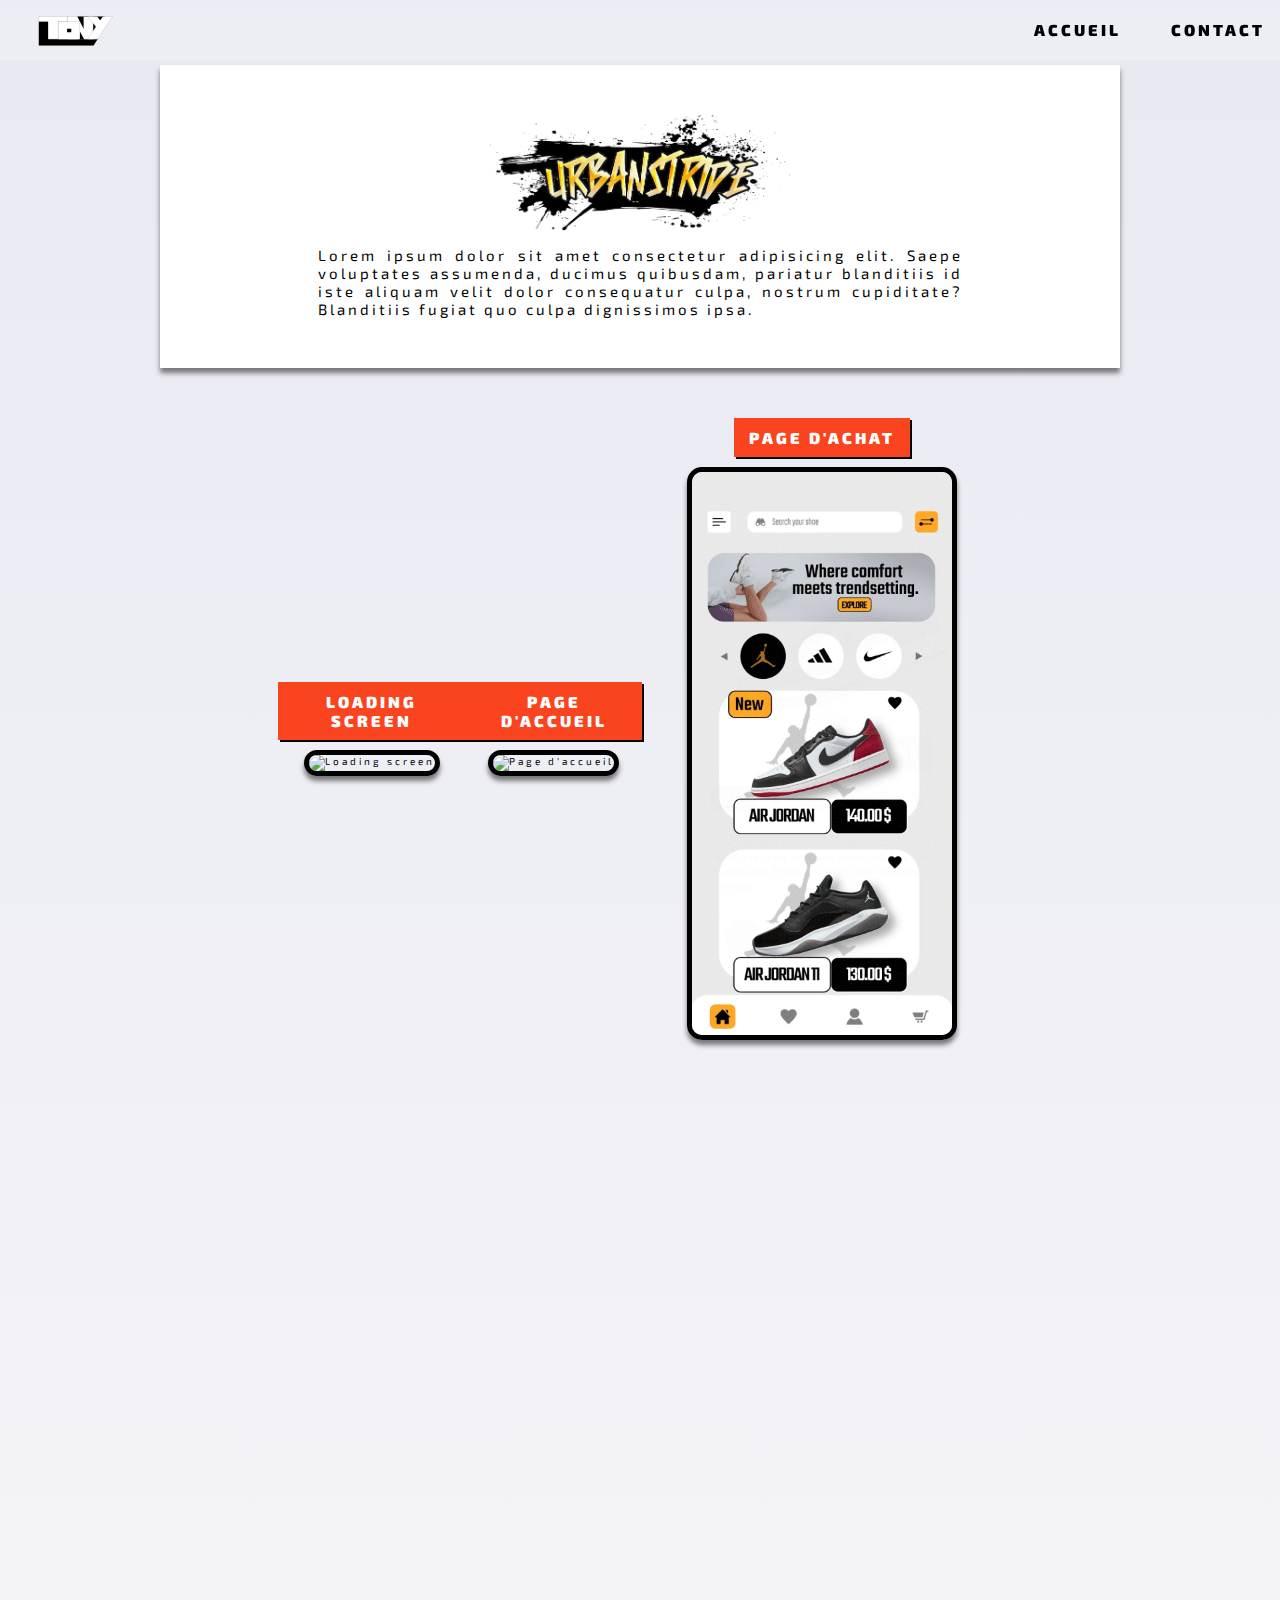
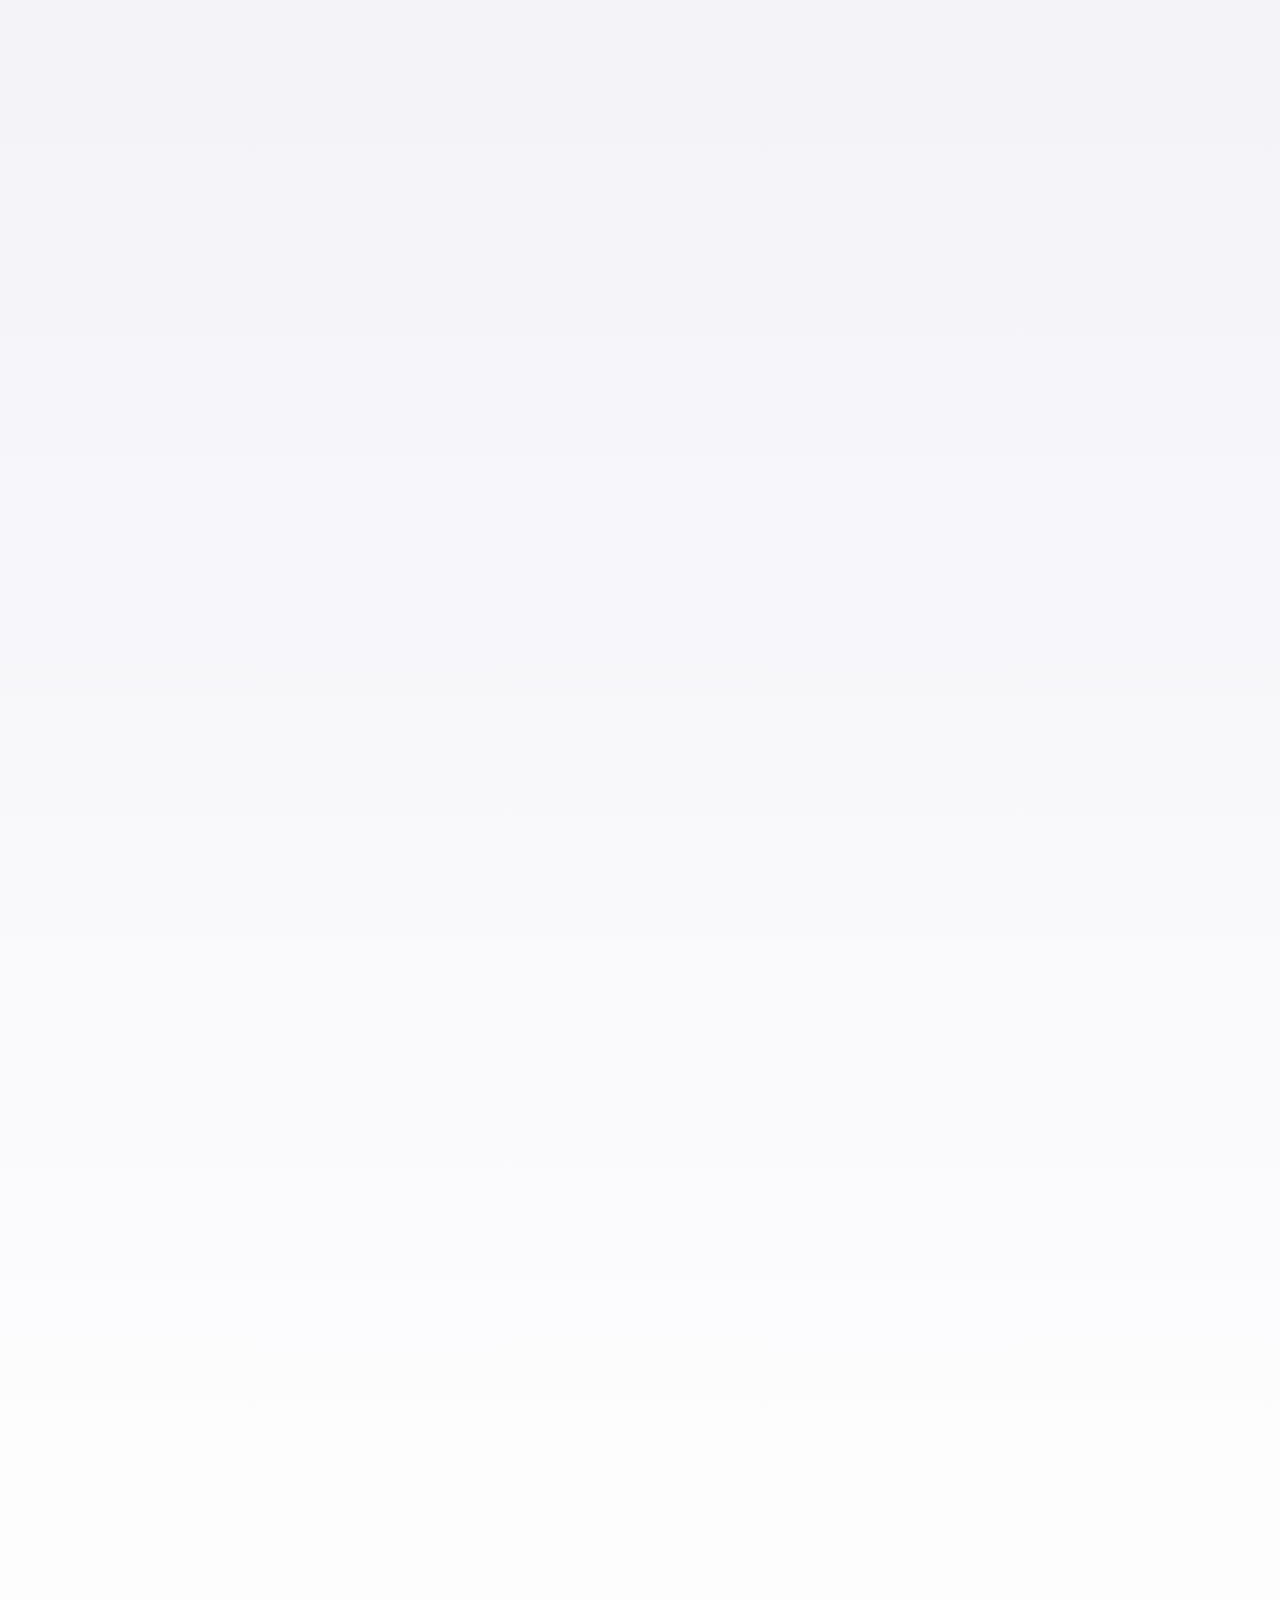
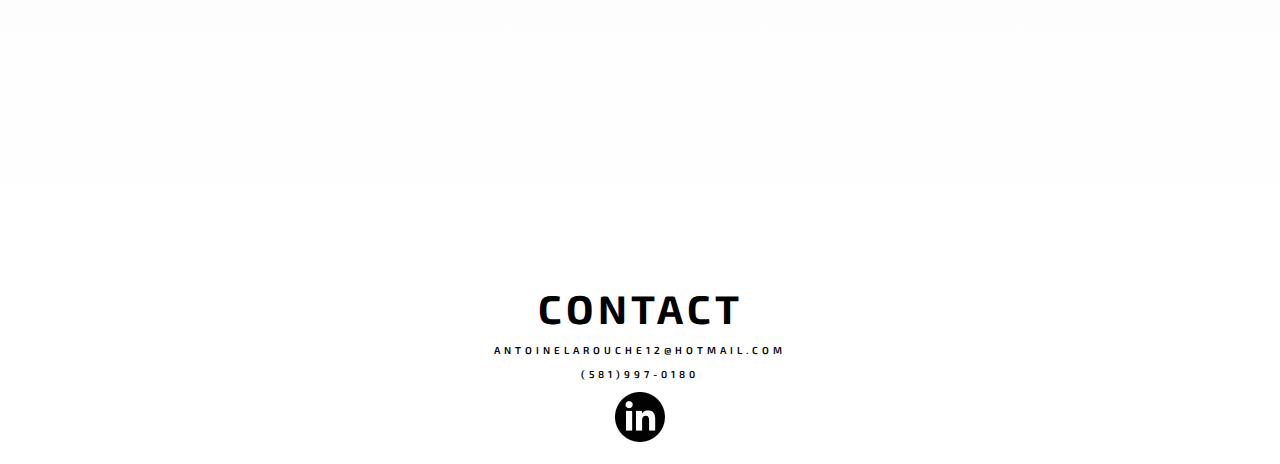
==== 01.html @ 1f48ebbe "Add files via upload" ====
<!DOCTYPE html>
<html lang="en">
<head>
    <meta charset="UTF-8">
    <meta http-equiv="X-UA-Compatible" content="IE=edge">
    <meta name="viewport" content="width=device-width, initial-scale=1.0">
    <title>Antoine Larouche - Portfolio</title>
    <link rel="stylesheet" href="styles.css">
    <link rel="icon" type="image/x-icon" href="ELEMENTS\Logo_site.png">
<link rel="preconnect" href="https://fonts.googleapis.com">
<link rel="preconnect" href="https://fonts.gstatic.com" crossorigin>
<link href="https://fonts.googleapis.com/css2?family=Exo+2:ital,wght@0,100;0,200;0,300;0,400;0,500;0,600;0,700;0,800;0,900;1,
100;1,200;1,300;1,400;1,500;1,600;1,700;1,800;1,900&display=swap" rel="stylesheet">
<link href="https://fonts.cdnfonts.com/css/made-soulmaze" rel="stylesheet">

<script src="script.js" defer></script>

</head>

<body>
  <header class="header">
    <nav class="navbar">
        <img src="elements\utilities\Tony_Logo-03.svg" alt="Tony">
        <ul class="nav-menu">
            <li class="nav-item">
                <a href="./index.html" class="nav-link">Accueil</a>
            </li>
            <li class="nav-item">
                <a href="#footer" class="nav-link">Contact</a>
            </li>
        </ul>
        
        <div class="hamburger">
            <span class="bar"></span>
            <span class="bar"></span>
            <span class="bar"></span>
        </div>
    </nav>

</header>
    <div class="main-US">
        <div class="Page-title">
        <img src="elements\img\US\UrbanStride-Logo_00000.png" class="responsive-logo">
    <p>Lorem ipsum dolor sit amet consectetur adipisicing elit. 
        Saepe voluptates assumenda, ducimus quibusdam, pariatur blanditiis id iste aliquam velit dolor consequatur culpa, nostrum cupiditate?
         Blanditiis fugiat quo culpa dignissimos ipsa.</p>
        </div>
        
<div class="US-Body">

         <div class="hidden">
          <div class="mobile-section">
          <div class="mobile-container-down">
            <h5>Loading screen</h5>
            <img src="elements\img\US\US - Loading.gif" class="responsive-mobile" alt="Loading screen">
        
          </div>
 
          <div class="mobile-container">
             <h5>Page d'accueil</h5>
             <img src="elements\img\US\US -  Caroussels GIF.gif" class="responsive-mobile" alt="Page d'accueil">
          </div>
 
          <div class="mobile-container-down">
            <h5>Page d'achat</h5>
             <img src="elements\img\US\US -  Shoe Page GIF.gif" class="responsive-mobile" alt="Page d'achat">
          </div>
            </div>
          </div>
          
          <div class="hidden">
            <div class="Page-title-Section">
                <p>Lorem ipsum dolor sit, amet consectetur adipisicing elit. Doloremque est et ea debitis porro sapiente accusamus. Impedit dolore recusandae maxime, corporis praesentium tempore vel vero voluptate nam odio, repellat perferendis!</p>
              </div>
            <img src="elements\img\US\Shoe-Top.png" class="responsive-shoe" alt="shoe">
        </div>

        <div class="hidden">
        <div class="mobile-section-middle">
        <div class="mobile-container">
        <h5>Menus</h5>
        <img src="elements\img\US\US -  Menus GIF.gif" class="responsive-mobile" alt="Menus">
         </div>

         <div class="mobile-container-down">
            <h5>Favoris</h5>
            <img src="elements\img\US\US -  Favorite.png" class="responsive-mobile" alt="Favoris">
         </div>

        <div class="mobile-container">
        <h5>Panier</h5>
        <img src="elements\img\US\US - Cart.png" class="responsive-mobile" alt="Panier">
         </div>
    </div>
</div>


<div class="hidden">
    <div class="Page-title-Section">
        <p>Lorem ipsum dolor sit, amet consectetur adipisicing elit. Doloremque est et ea debitis porro sapiente accusamus. Impedit dolore recusandae maxime, corporis praesentium tempore vel vero voluptate nam odio, repellat perferendis!</p>
      </div>
</div>

    <div class="hidden">
    <div class="mobile-section-last">
        <div class="mobile-container">
            <h5>Compte</h5>
            <img src="elements\img\US\US - Account.png" class="responsive-mobile" alt="Compte">
    
        </div>

        <div class="mobile-container">
            <h5>Commandes</h5>
            <img src="elements\img\US\US - Order.png" class="responsive-mobile" alt="Commandes">
        </div>
    </div>
        </div>
         </div>
    

    <div class="hidden">
        <div class="Page-title-Section">
            <p>Lorem ipsum dolor sit, amet consectetur adipisicing elit. Doloremque est et ea debitis porro sapiente accusamus. Impedit dolore recusandae maxime, corporis praesentium tempore vel vero voluptate nam odio, repellat perferendis!</p>
          </div>
    </div>
</div>

<footer id="footer">
       <h2>Contact</h2> 
       <p>antoinelarouche12@hotmail.com</p>
       <p>(581)997-0180</p>
       <a href="https://www.linkedin.com/in/antoine-larouche-bb5819192/">
       <img src="elements\utilities\Linkedin.png" alt="Linkedin">
       </a>
</footer>



</body>




</html>
---- styles.css ----
* {
    margin: 0;
    padding: 0;
    box-sizing: border-box;
    font-family: 'Exo 2', sans-serif;
    letter-spacing: 3px;
    line-height: normal;
    scroll-behavior: smooth;
}

html {
    font-size: 62.5%;
    font-family: 'Roboto', sans-serif;
    overflow-x: hidden;
}

html,body {
    width: 100%;
    height: 100%;
    min-height: 100vh;
    margin: 0px;
    padding: 0px;
}

.loader {
    position: fixed;
    top: 0;
    left: 0;
    width: 100vw;
    height: 100vh;
    display: flex;
    align-items: center;
    justify-content: center;
    background: #ffffff;
    transition: opacity 0.75s, visibility 0.75s;
  }
  
  .loader--hidden {
    opacity: 0;
    visibility: hidden;
  }
  
  .loader::after {
    content: "";
    width: 50px;
    height: 50px;
    border: 15px solid #dddddd;
    border-top-color: #DC5F00;
    border-radius: 50%;
    animation: loading 0.75s ease infinite;
  }
  
  @keyframes loading {
    from {
      transform: rotate(0turn);
    }
    to {
      transform: rotate(1turn);
    }
  }


li {
    list-style: none;
}

a {
    text-decoration: none;
}

.header{
    border-bottom: 1px solid #E2E8F0;
    font-weight: 900;
    background: var(--coverpage, linear-gradient(132deg, #CF0A0A 0%, #DC5F00 100%));
}

.navbar {
    display: flex;
    justify-content: space-between;
    align-items: center;
    padding: 1rem 1.5rem;
    position: fixed;
    width: 100%;
    top: 0;
    background-color: rgb(255, 255, 255,0.2);
    backdrop-filter: blur(7px);
    z-index: 999;
    text-transform: uppercase;
}

.navbar > img {
    max-height: 4em;
    margin-left: 2em;
}

.hamburger {
    display: none;
}

.bar {
    display: block;
    width: 25px;
    height: 3px;
    margin: 5px auto;
    -webkit-transition: all 0.3s ease-in-out;
    transition: all 0.3s ease-in-out;
    background-color: #101010;
}

.nav-menu {
    display: flex;
    justify-content: space-between;
    align-items: center;
}

.nav-item {
    margin-left: 5rem;
}


.nav-link{
    font-size: 1.6rem;
    color: #000000;
    transition: 0.3s ease;
}

.nav-link:hover {
    color: #ffffff;
    text-shadow: 2px 2px #000000;
}

.nav-logo {
 
    font-size: 2.1rem;
    font-weight: 900;
    color: #000000;
}

.button {
    background-color: rgb(250, 68, 32);
    font-weight: 900;
    font-size: 1.3rem;
    max-width: 12em;
    text-align: center;
    padding: 10px;
    opacity: 1;
    transition: all 0.3s ease;
    color: #000000;
    text-transform: uppercase;
}

.button:hover{
    opacity: 0.8;
    box-shadow: 3px 3px #000000;
}

.hero-section {
    display: flex;
    align-items: center;
    justify-content: space-between;
    max-width: 100%;
    max-height: 100vh;
    flex-shrink: 0;
    padding: 1rem;
    text-transform: uppercase;
}

.hero-section-text {
    display: flex;
    flex-direction: column;
    text-align: center;
    color: white;
    padding-left: min(10rem);
    width: 50%;
}

.hero-section-text > h1 {
    font-size: 58px;
    font-style: normal;
    font-weight: 700;
    line-height: normal;
    letter-spacing: 8px;   
}

.hero-section-text > p {
    font-weight: 300;
    line-height: normal;
    letter-spacing: 4px;
}

.hero-section > img {
    max-height: inherit;
    flex-shrink: 0; 
    padding-right: 5%;
    margin-top: 100px;
}


main {
    position: relative;
    display: flex;
    flex-direction: column;
    align-items: center;
    justify-content: center;
    width: 100%;
    background: var(--whityblue, #E9E9F2);
}

.hidden {
    opacity: 0;
    transition: all 2s;
    display: inherit;
    flex-direction: inherit;
    gap: inherit;
    justify-content: inherit;
    align-items: inherit;
}

.show {
    opacity: 1;
   
}

.section {
    position: relative;
    display: flex;
    flex-direction: column;
    align-items: flex-start;
    padding: 10rem 10rem;
    min-height: 40vh;
    max-width: 150em;
    gap: 50px;
    z-index: 0;
    justify-content: flex-start;
}

.ms-section {
    display: flex;
    justify-content: space-between;
    width: 100%;
    align-items: center;
    justify-content: center;
    gap: 10%;
}

.ms-section > img {
    max-width: 50%;
    max-height: 40vh;
    position: relative;
}


.ms-section-reverse, .ms-section-motion {
    display: flex;
    justify-content: space-between;
    max-width: 100%;
    align-items: center;
    justify-content: center;
    gap: 10%;
}

.ms-section-reverse {
    gap: 10%;
}

.ms-section-motion {
    gap: 2%;
}

.ms-section-reverse > img {
    max-width: 50%;
    max-height: 40vh;
    position: relative;
}

.main-section-title {
    width: 40%;
    align-self: flex-start;
    justify-self: flex-start;
    text-transform: uppercase;
}

.main-section-title > h3 {
    font-size: 1.5rem;
    font-style: normal;
    font-weight: 600;
    line-height: normal;
    letter-spacing: 4px;
    margin-top: 40px;
    white-space: nowrap;
}

.main-section-name, .main-section-name-motion {
    display: flex;
    align-items: center;
    text-transform: uppercase;
}

.main-section-name > h2, .main-section-name-motion > h2 {
    font-size: 4.5rem;
    font-style: normal;
    font-weight: 700;
    line-height: normal;
    letter-spacing: 4px;
}

.main-section-name > img, .main-section-name-motion > img {
    max-height: 15rem;
    position: absolute;
    left: 80rem;
    top: 12rem;
}

.main-section-name > h1,h4 {
    font-size: 15rem;
    font-style: normal;
    font-weight: 400;
    line-height: 4rem;
    font-family: 'MADE Soulmaze Outline', sans-serif;
}

.main-section-name-motion > h1,h4 {
    font-size: 15rem;
    font-style: normal;
    font-weight: 400;
    line-height: 4rem;
    font-family: 'MADE Soulmaze Outline', sans-serif;
}


.ms-text, .ms-text-motion {
    display: flex;
    flex-direction: column;
    gap: 30px;
    background-color: #ffffff;
    padding: 5em;
    box-shadow: 0 5px 5px rgba(0, 0, 0, 0.5);
}

.ms-text-motion {
    max-width: 40%;
}

.paragraph {
    display: flex;
    flex-direction: column;
    gap: 1em;
    font-size: 1.5rem;
    text-align: justify;
}

.app-container {
    display: flex;
    gap: 2em;
    opacity: 50%;
}

.app-container > img {
    max-width: 5em;
    max-height: 5em;
    
}


/* footer */

footer {
    position: relative;
    align-self: flex-end;
    display: flex;
    flex-direction: column;
    align-items: center;
    justify-content: space-between;
    text-align: center;
    left: 0;
    bottom: 0;
    width: 100%;
    padding: 20px;
    height: 20rem;
    margin-bottom: 0;
    text-transform: uppercase;
}

footer > h2{

    font-size: 4rem;
    font-style: normal;
    font-weight: 700;
    line-height: normal;
    letter-spacing: 4px;
}

footer > p {
    font-size: 1rem;
    font-style: normal;
    font-weight: 600;
    line-height: normal;
    letter-spacing: 4px;
}

footer > a {
    transition: all 0.3s ease;
}

footer > a:hover {
    opacity: 50%;
}

/* footer */


/* Natart */

.main-natart, .main-US {
    display: flex;
    flex-direction: column;
    align-items: center;
    background: linear-gradient(180deg, #E9E9F2 0%, #FFF 100%);
    padding-bottom: 30px;
}

.main-natart > p {
    max-width: 75%;
    gap: 1em;
    font-size: 1.5rem;
    text-align: justify;
    margin-top: 3rem;
}

.responsive-desktop {
    margin-left: auto;
    margin-right: auto;
    max-height: 75%;
    object-fit: contain;
    object-position: center;
    margin-top: 6em;
    max-width: 60%;
    height: auto;
    box-shadow: 0 5px 5px rgba(0, 0, 0, 0.5);
}


/* Urbanstride */

.main-US > h2 {
    font-size: 4.5rem;
    font-style: normal;
    font-weight: 700;
    line-height: normal;
    letter-spacing: 4px;
    text-transform: uppercase;
}


.US-Body {
    display: flex;
    flex-direction: column;
    align-items: center;
}

.US-Body > h6 {
    font-size: 3.5rem;
    font-style: normal;
    font-weight: 900;
    line-height: normal;
    letter-spacing: 4px;
    text-transform: uppercase;
    color: rgb(250, 68, 32);
    text-shadow: 0 2px 2px #000000;
}

.Page-title, .Page-title-Section {
    display: flex;
    flex-direction: column;
    align-items: center;
    text-align: center;
    max-width: 75%;
    background-color: #ffffff;
    padding: 5em;
    box-shadow: 0 5px 5px rgba(0, 0, 0, 0.5);
}

.Page-title {
    margin-top: 5%;
}

.Page-title-Section {
    margin-top: 2em;
}


.Page-title > p , .Page-title-Section > p {
    max-width: 75%;
    gap: 1em;
    font-size: 1.5rem;
    text-align: justify;
    margin-top: 1em;
}

.Page-title > h2, .Page-title-Section > h2 {
    font-size: 4.5rem;
    font-style: normal;
    font-weight: 700;
    line-height: normal;
    letter-spacing: 4px;
    text-transform: uppercase;
    font-family: 'MADE Soulmaze', sans-serif;
}

.responsive-mobile {
    margin-left: auto;
    margin-right: auto;
    max-height: auto;
    max-width: 75%;
    object-fit: contain;
    object-position: center;
    border-radius: 15px;
    border: 5px solid;
    box-shadow: 0 5px 5px rgba(0, 0, 0, 0.5);
}

.mobile-container > h5, .mobile-container-down > h5 {
   font-size:  1.6rem;
   text-transform: uppercase;
   font-weight: 900;
    background-color: rgb(250, 68, 32);
    padding: 10px 15px;
    color: #ffffff;
    box-shadow: 2px 2px rgba(0, 0, 0, 1)
 }

.mobile-container {
    display: flex;
    width: auto;
    flex-direction: column;
    align-items: center;
    gap: 1em;
    text-align: center;
    max-width: 100vw;
}

.mobile-container-down {
    display: flex;
    width: auto;
    flex-direction: column;
    align-items: center;
    text-align: center;
    gap: 1em;
    max-width: 100vw;
}

.mobile-section, .mobile-section-middle, .mobile-section-last {
    display: flex;
    align-items: center;
    justify-content: space-between;
    padding-left: 5%;
    padding-right: 5%;
    width: 100%; 
    margin-top: 5em;
    margin-bottom: 5em;
}

.mobile-section-last {
    justify-content: space-between;
 
}

.responsive-logo {
    margin-left: auto;
    margin-right: auto;
    max-height: auto;
    max-width: 35%;
    object-fit: contain;
    object-position: center;
}

.responsive-shoe {
    margin-left: auto;
    margin-right: auto;
    margin-top: 3em;
    max-height: auto;
    max-width: 50%;
    object-fit: contain;
    object-position: center;
}


/* iframe */

.iframe-container {
    position: relative;
    width: 100%;
    overflow: hidden;
    padding-top: 56.25%; /* 16:9 Aspect Ratio */
}
  
.responsive-iframe {
    position: absolute;
    top: 20%;
    left: 0;
    bottom: 0;
    right: 0;
    width: 100%;
    height: 60%;
}


@media (max-width: 1400px) {
    .hero-section {
        flex-direction: column;
        align-items: center;
        text-align: center;
    }

    .hero-section-text {
        margin-top: 10em;
        margin-right: 10%;
        width: auto;
    }

    .hero-section > img {
        margin-top: 0;
    }
}

@media (max-width:1200px) {

    .main-section-name-motion > h4 {
        display: none;
    }
}

@media (max-width: 992px) {

    .nav-menu {
       position: fixed;
       left: -100%;
       top: 5rem;
       flex-direction: column;
       background-color: rgb(255, 255, 255,1);
       width: 100%;
       text-align: center;
       transition: 0.3s;
       box-shadow:0 10px 27px rgba(0, 0, 0, 0.05);
   }

   .nav-menu.active {
       left: 0;

   }

   .nav-item {
       margin: 2.5rem 0;
   }

   .hamburger {
       display: block;
       cursor: pointer;
   }

     .hamburger.active .bar:nth-child(2) {
       opacity: 0;
   }

   .hamburger.active .bar:nth-child(1) {
       transform: translateY(8px) rotate(45deg);
   }

   .hamburger.active .bar:nth-child(3) {
       transform: translateY(-8px) rotate(-45deg);
   }

   .ms-section {
       display: flex;
       flex-direction: column;
       width: 100%;
   }
   .ms-section,.ms-section-reverse > img {
       max-height: 50%;
   }

   .ms-section-reverse {
       display: flex;
       flex-direction: column-reverse;
       width: 100%;
   }

 .ms-text-motion {
    max-width: 100%;
    margin-bottom: 30px;
 }

 .ms-section-motion {
    flex-direction: column-reverse;
 }

 .main-section-name-motion > h4 {
    display: block
}

 .responsive-iframe {
    top: 0;
    height: 100%;
 }
}

@media (max-width: 720px) {
   .app-container-small {
       display: none;
       width: 10px;
   }

   .main-section-name > h4 {
    display: none;
   }
}
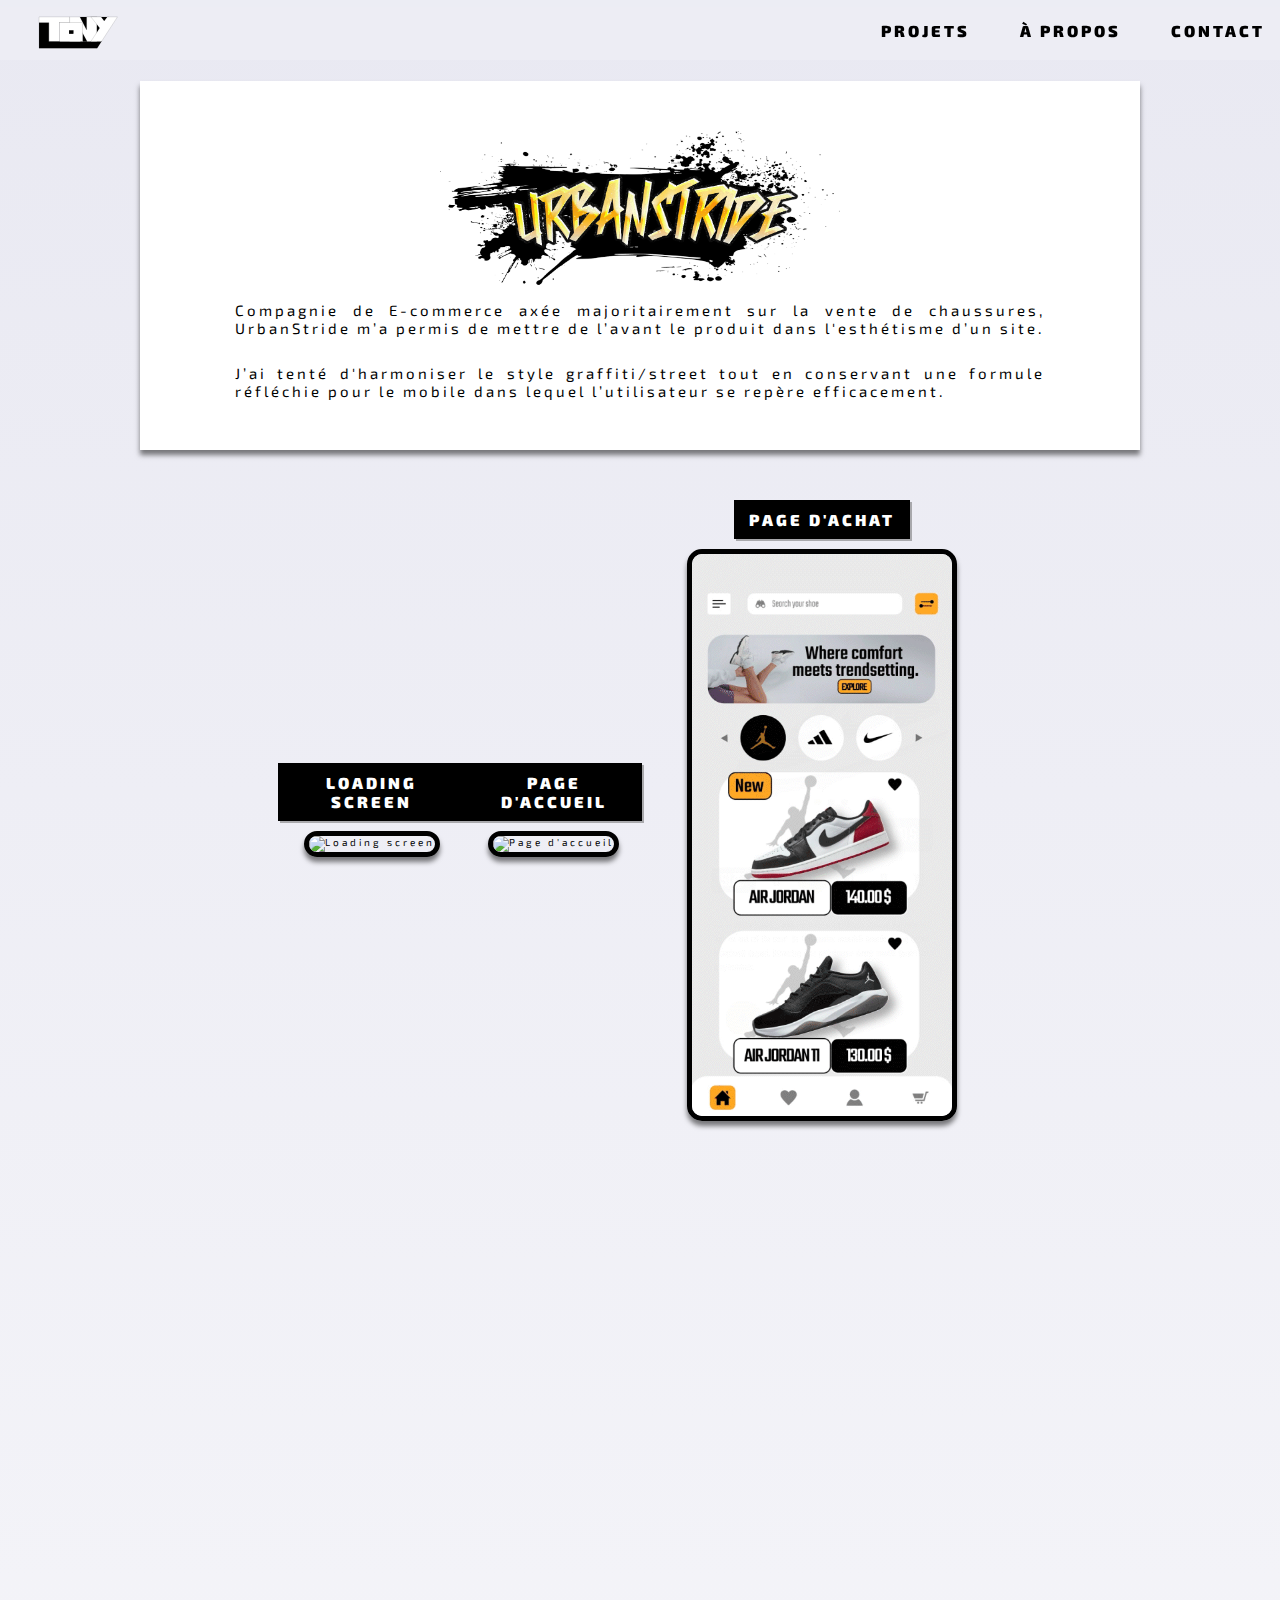
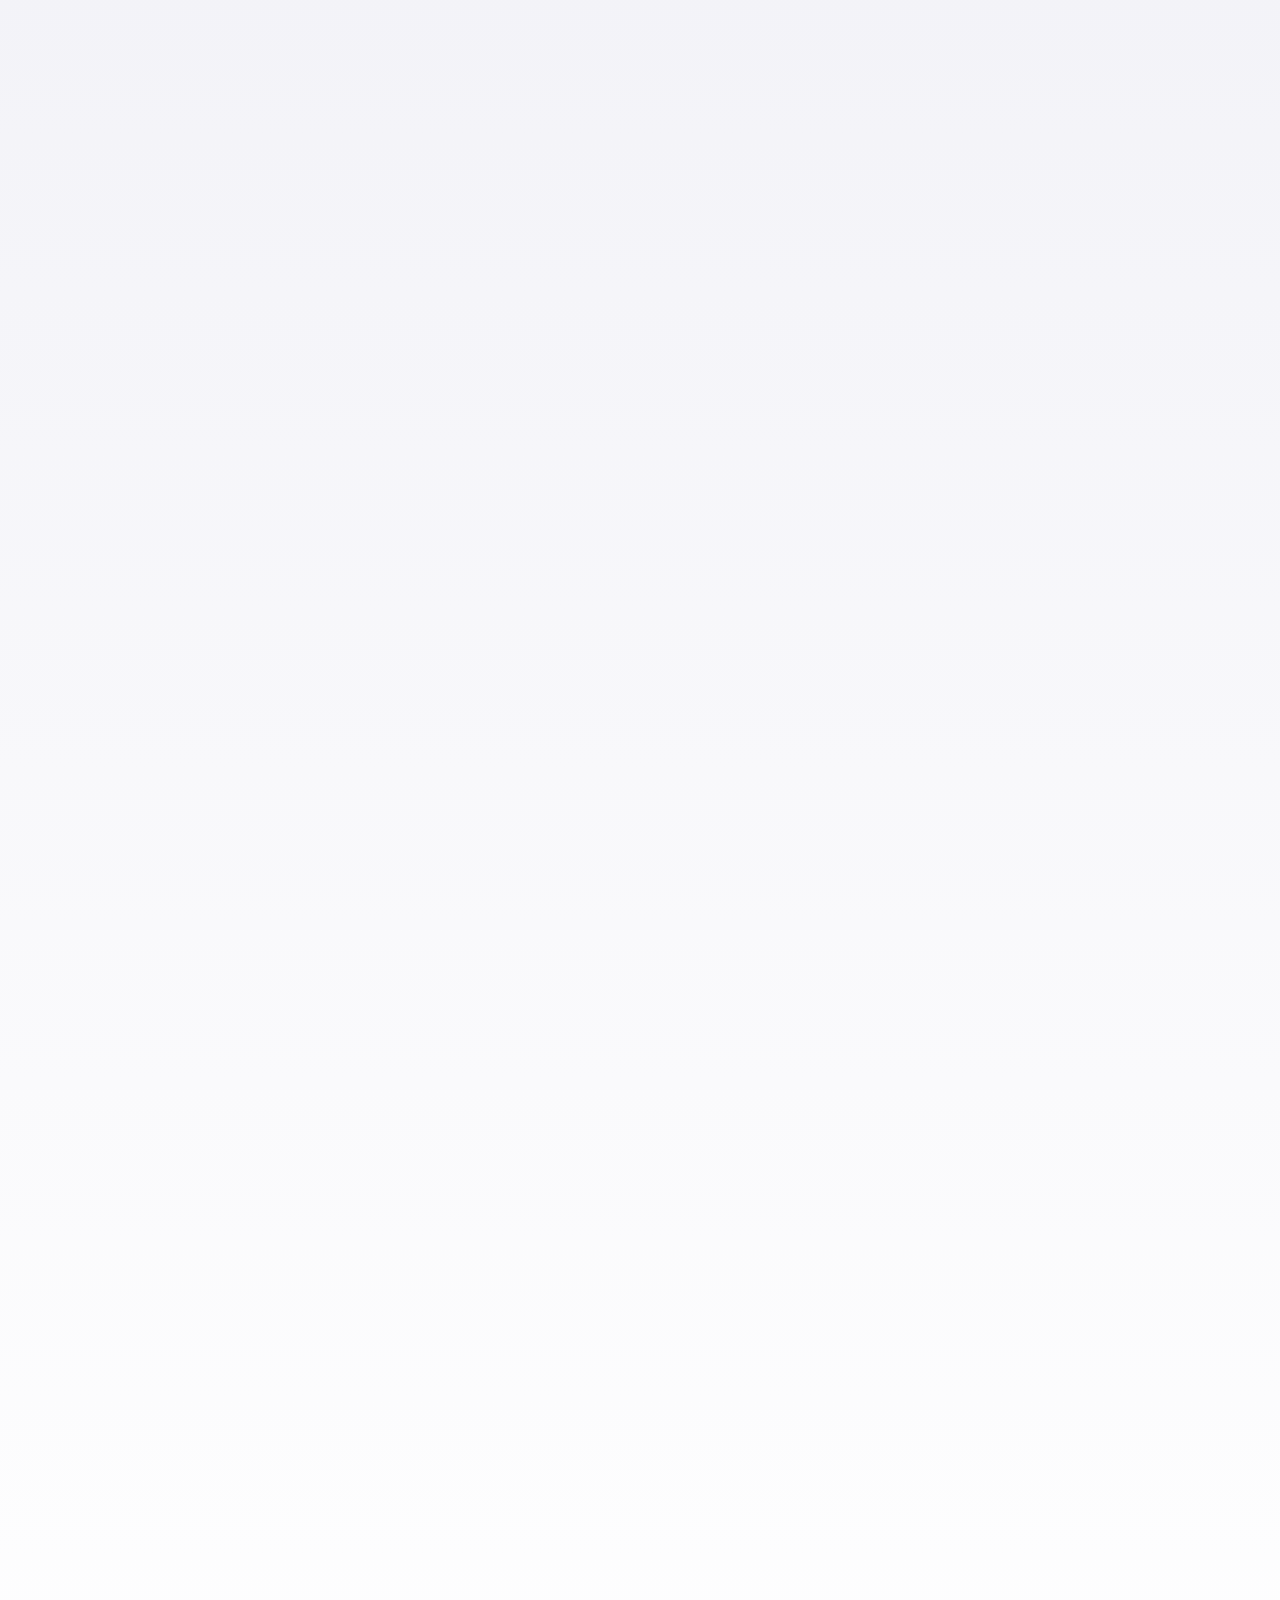
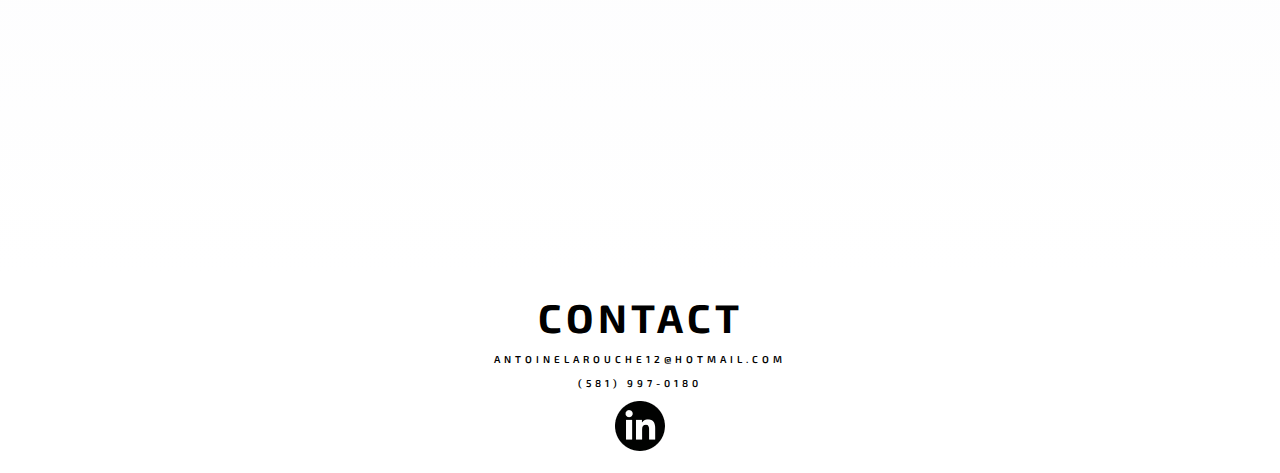
==== commit 9799f598: "Add files via upload" ====
--- a/01.html
+++ b/01.html
@@ -20,14 +20,30 @@
 <body>
   <header class="header">
     <nav class="navbar">
-        <img src="elements\utilities\Tony_Logo-03.svg" alt="Tony">
+
+        <a href="./index.html" class="logo-link"><img src="elements\utilities\Tony_Logo-03.svg" alt="Tony"></a>
+        
+
         <ul class="nav-menu">
+            
+            <div class="dropdown">
+                <li class="dropbtn">Projets</li>
+                <div class="dropdown-content">
+                  <a href="./01.html">UrbanStride</a>
+                  <a href="./02.html">Natart</a>
+                  <a href="./03.html">Novabet</a>
+                  <a href="index.html#MotionDesign">Motion Design</a>
+                </div>
+              </div>
+
             <li class="nav-item">
-                <a href="./index.html" class="nav-link">Accueil</a>
+                <a href="#àpropos" class="nav-link">À propos</a>
             </li>
+         
             <li class="nav-item">
                 <a href="#footer" class="nav-link">Contact</a>
             </li>
+
         </ul>
         
         <div class="hamburger">
@@ -41,16 +57,21 @@
     <div class="main-US">
         <div class="Page-title">
         <img src="elements\img\US\UrbanStride-Logo_00000.png" class="responsive-logo">
-    <p>Lorem ipsum dolor sit amet consectetur adipisicing elit. 
-        Saepe voluptates assumenda, ducimus quibusdam, pariatur blanditiis id iste aliquam velit dolor consequatur culpa, nostrum cupiditate?
-         Blanditiis fugiat quo culpa dignissimos ipsa.</p>
+    <p>Compagnie de E-commerce axée majoritairement sur la vente de chaussures, 
+        UrbanStride m’a permis de mettre de l’avant le produit dans l'esthétisme 
+        d’un site.</p>
+        
+        <br> 
+        
+        <p>J’ai tenté d'harmoniser le style graffiti/street tout en conservant 
+        une formule réfléchie pour le mobile dans lequel l’utilisateur se repère efficacement.</p>
         </div>
         
 <div class="US-Body">
 
          <div class="hidden">
           <div class="mobile-section">
-          <div class="mobile-container-down">
+          <div class="mobile-container">
             <h5>Loading screen</h5>
             <img src="elements\img\US\US - Loading.gif" class="responsive-mobile" alt="Loading screen">
         
@@ -61,7 +82,7 @@
              <img src="elements\img\US\US -  Caroussels GIF.gif" class="responsive-mobile" alt="Page d'accueil">
           </div>
  
-          <div class="mobile-container-down">
+          <div class="mobile-container">
             <h5>Page d'achat</h5>
              <img src="elements\img\US\US -  Shoe Page GIF.gif" class="responsive-mobile" alt="Page d'achat">
           </div>
@@ -70,19 +91,19 @@
           
           <div class="hidden">
             <div class="Page-title-Section">
-                <p>Lorem ipsum dolor sit, amet consectetur adipisicing elit. Doloremque est et ea debitis porro sapiente accusamus. Impedit dolore recusandae maxime, corporis praesentium tempore vel vero voluptate nam odio, repellat perferendis!</p>
+                <p>La dynamique <i>funky</i> à la fois rudimentaire est installée dès le départ avec l’animation d’entrée. S’en suit la page d’accueil où rapidement la chaussure est mise de l’avant. La page de la chaussure donne accès à de plus amples détails sur le produit.</p>
               </div>
             <img src="elements\img\US\Shoe-Top.png" class="responsive-shoe" alt="shoe">
         </div>
 
         <div class="hidden">
-        <div class="mobile-section-middle">
+        <div class="mobile-section">
         <div class="mobile-container">
         <h5>Menus</h5>
         <img src="elements\img\US\US -  Menus GIF.gif" class="responsive-mobile" alt="Menus">
          </div>
 
-         <div class="mobile-container-down">
+         <div class="mobile-container">
             <h5>Favoris</h5>
             <img src="elements\img\US\US -  Favorite.png" class="responsive-mobile" alt="Favoris">
          </div>
@@ -97,7 +118,7 @@
 
 <div class="hidden">
     <div class="Page-title-Section">
-        <p>Lorem ipsum dolor sit, amet consectetur adipisicing elit. Doloremque est et ea debitis porro sapiente accusamus. Impedit dolore recusandae maxime, corporis praesentium tempore vel vero voluptate nam odio, repellat perferendis!</p>
+        <p>L’application se doit de respirer et d’être épurée tout en offrant le plus de contenu/de possibilité de recherche à son visiteur. L’ajout de menu glissant vient permettre le mariage entre ces deux concepts.</p>
       </div>
 </div>
 
@@ -120,18 +141,18 @@
 
     <div class="hidden">
         <div class="Page-title-Section">
-            <p>Lorem ipsum dolor sit, amet consectetur adipisicing elit. Doloremque est et ea debitis porro sapiente accusamus. Impedit dolore recusandae maxime, corporis praesentium tempore vel vero voluptate nam odio, repellat perferendis!</p>
+            <p>Au travers des fonctionnalités de la barre de navigation, l’utilisateur peut explorer ses paramètres personnels tels que ses favoris, son compte et son panier. Au travers de l’onglet <i>Compte</i> l’utilisateur peut reprendre le suivi de ses commandes.</p>
           </div>
     </div>
 </div>
 
 <footer id="footer">
-       <h2>Contact</h2> 
-       <p>antoinelarouche12@hotmail.com</p>
-       <p>(581)997-0180</p>
-       <a href="https://www.linkedin.com/in/antoine-larouche-bb5819192/">
-       <img src="elements\utilities\Linkedin.png" alt="Linkedin">
-       </a>
+    <h2>Contact</h2> 
+    <a href="mailto:@antoinelarouche12@hotmail.com">antoinelarouche12@hotmail.com</a>
+    <a href="tel:+5819970180">(581) 997-0180</a>
+    <a href="https://www.linkedin.com/in/antoine-larouche-bb5819192/">
+    <img src="elements\utilities\Linkedin.png" alt="Linkedin">
+    </a>
 </footer>
 
 
--- a/styles.css
+++ b/styles.css
@@ -18,6 +18,7 @@
     width: 100%;
     height: 100%;
     min-height: 100vh;
+    min-width: 100vw;
     margin: 0px;
     padding: 0px;
 }
@@ -62,6 +63,7 @@
 
 li {
     list-style: none;
+    transition:all 0.3s ease-in-out;
 }
 
 a {
@@ -88,10 +90,26 @@
     text-transform: uppercase;
 }
 
-.navbar > img {
+.navbar > a {
+   width: 85px;
+}
+
+.navbar > a {
+    text-decoration: none;
+    transition: all 0.3s ease;
+}
+
+.navbar > a:hover {
+    text-decoration: none;
+    opacity: 75%;
+}
+
+.logo-link {
     max-height: 4em;
     margin-left: 2em;
 }
+
+
 
 .hamburger {
     display: none;
@@ -134,6 +152,50 @@
     font-size: 2.1rem;
     font-weight: 900;
     color: #000000;
+}
+
+/*Drowpdown menu*/
+
+.dropbtn {
+    font-size: 1.6rem;
+    color: #000000;
+    transition: 0.3s ease;
+    list-style: none;
+   margin-left: 50px;
+  }
+  
+  .dropdown {
+    position: flex;
+    display: inline-block;
+  }
+  
+  .dropdown-content {
+    padding-top: 5px;
+    display: none;
+    position: absolute;
+    background-color: rgb(241, 241, 241);
+    backdrop-filter: blur(7px);
+    box-shadow: 0px 8px 16px 0px rgba(0,0,0,0.2);
+    z-index: 1;
+  }
+  
+  .dropdown-content a {
+    font-size: 1.6rem;
+    color: black;
+    padding: 12px 16px;
+    text-decoration: none;
+    display: block;
+  }
+
+.dropdown-content a:hover {background-color: #ddd;}
+
+.dropdown:hover .dropdown-content {display: block;}
+
+.dropdown:hover .dropbtn {color: #ffffff;
+    text-shadow: 2px 2px #000000; text-decoration: none;}
+
+.dropbtn:hover {
+    cursor:grab;
 }
 
 .button {
@@ -149,6 +211,10 @@
     text-transform: uppercase;
 }
 
+/*Dropdow menu*/
+
+
+
 .button:hover{
     opacity: 0.8;
     box-shadow: 3px 3px #000000;
@@ -161,7 +227,7 @@
     max-width: 100%;
     max-height: 100vh;
     flex-shrink: 0;
-    padding: 1rem;
+    padding: 1rem 1rem 0rem 1rem;
     text-transform: uppercase;
 }
 
@@ -175,7 +241,7 @@
 }
 
 .hero-section-text > h1 {
-    font-size: 58px;
+    font-size: 5rem;
     font-style: normal;
     font-weight: 700;
     line-height: normal;
@@ -190,6 +256,7 @@
 
 .hero-section > img {
     max-height: inherit;
+    max-width: 100%;
     flex-shrink: 0; 
     padding-right: 5%;
     margin-top: 100px;
@@ -203,7 +270,8 @@
     align-items: center;
     justify-content: center;
     width: 100%;
-    background: var(--whityblue, #E9E9F2);
+    background: linear-gradient(180deg, #E9E9F2 0%, #FFF 100%);
+    z-index: 1;
 }
 
 .hidden {
@@ -221,16 +289,16 @@
    
 }
 
-.section {
+.section, .top-section {
     position: relative;
     display: flex;
     flex-direction: column;
     align-items: flex-start;
     padding: 10rem 10rem;
     min-height: 40vh;
-    max-width: 150em;
+    max-width: 100%;
     gap: 50px;
-    z-index: 0;
+    z-index: 2;
     justify-content: flex-start;
 }
 
@@ -256,7 +324,6 @@
     max-width: 100%;
     align-items: center;
     justify-content: center;
-    gap: 10%;
 }
 
 .ms-section-reverse {
@@ -264,7 +331,7 @@
 }
 
 .ms-section-motion {
-    gap: 2%;
+    gap: 10%;
 }
 
 .ms-section-reverse > img {
@@ -312,7 +379,7 @@
 }
 
 .main-section-name > h1,h4 {
-    font-size: 15rem;
+    font-size: 13rem;
     font-style: normal;
     font-weight: 400;
     line-height: 4rem;
@@ -335,13 +402,15 @@
     background-color: #ffffff;
     padding: 5em;
     box-shadow: 0 5px 5px rgba(0, 0, 0, 0.5);
+    max-width: 100%;
+    min-width: 50%;
 }
 
 .ms-text-motion {
     max-width: 40%;
 }
 
-.paragraph {
+.paragraph, .paragraph-top {
     display: flex;
     flex-direction: column;
     gap: 1em;
@@ -390,19 +459,22 @@
     letter-spacing: 4px;
 }
 
-footer > p {
+footer > a {
     font-size: 1rem;
     font-style: normal;
     font-weight: 600;
     line-height: normal;
     letter-spacing: 4px;
+    color: #000000;
 }
 
 footer > a {
+    text-decoration: none;
     transition: all 0.3s ease;
 }
 
 footer > a:hover {
+    text-decoration: none;
     opacity: 50%;
 }
 
@@ -430,7 +502,7 @@
 .responsive-desktop {
     margin-left: auto;
     margin-right: auto;
-    max-height: 75%;
+    max-height: auto;
     object-fit: contain;
     object-position: center;
     margin-top: 6em;
@@ -474,14 +546,14 @@
     flex-direction: column;
     align-items: center;
     text-align: center;
-    max-width: 75%;
+    max-width: 1000px;
     background-color: #ffffff;
     padding: 5em;
     box-shadow: 0 5px 5px rgba(0, 0, 0, 0.5);
 }
 
 .Page-title {
-    margin-top: 5%;
+    margin-top: 80px;
 }
 
 .Page-title-Section {
@@ -490,7 +562,7 @@
 
 
 .Page-title > p , .Page-title-Section > p {
-    max-width: 75%;
+    max-width: 90%;
     gap: 1em;
     font-size: 1.5rem;
     text-align: justify;
@@ -523,10 +595,10 @@
    font-size:  1.6rem;
    text-transform: uppercase;
    font-weight: 900;
-    background-color: rgb(250, 68, 32);
+    background-color: rgb(0, 0, 0);
     padding: 10px 15px;
     color: #ffffff;
-    box-shadow: 2px 2px rgba(0, 0, 0, 1)
+    box-shadow: 2px 2px rgb(100, 100, 100, 0.5)
  }
 
 .mobile-container {
@@ -537,6 +609,7 @@
     gap: 1em;
     text-align: center;
     max-width: 100vw;
+    margin-top: 1em;
 }
 
 .mobile-container-down {
@@ -556,7 +629,7 @@
     padding-left: 5%;
     padding-right: 5%;
     width: 100%; 
-    margin-top: 5em;
+    margin-top: 4em;
     margin-bottom: 5em;
 }
 
@@ -569,7 +642,7 @@
     margin-left: auto;
     margin-right: auto;
     max-height: auto;
-    max-width: 35%;
+    width: 400px;
     object-fit: contain;
     object-position: center;
 }
@@ -592,6 +665,7 @@
     width: 100%;
     overflow: hidden;
     padding-top: 56.25%; /* 16:9 Aspect Ratio */
+    
 }
   
 .responsive-iframe {
@@ -614,20 +688,27 @@
 
     .hero-section-text {
         margin-top: 10em;
-        margin-right: 10%;
+        align-self: center;
         width: auto;
+        padding: 0;
     }
 
     .hero-section > img {
-        margin-top: 0;
+       align-self: center;
+       margin-top: 0;
     }
 }
 
 @media (max-width:1200px) {
 
-    .main-section-name-motion > h4 {
+    .main-section-name-motion > h4, .main-section-title > h3 {
         display: none;
     }
+
+    .main-section-name > h1 {
+        display: none;
+    }
+
 }
 
 @media (max-width: 992px) {
@@ -656,6 +737,7 @@
    .hamburger {
        display: block;
        cursor: pointer;
+       margin-right: 15px;
    }
 
      .hamburger.active .bar:nth-child(2) {
@@ -670,29 +752,67 @@
        transform: translateY(-8px) rotate(-45deg);
    }
 
+   .dropdown-content {
+    position: relative;
+    padding-top: 10px;
+    background-color: rgb(241, 241, 241);
+    }
+
+    .dropbtn {
+        margin-left: 0;
+        margin-top: 20px;
+        margin-bottom: 20px;
+    }
+
+    .section {
+        padding: 1rem;
+    }
+
    .ms-section {
+       display: flex;
+       flex-direction: column-reverse;
+       width: 100%;
+       align-items: center;
+   }
+
+   .top-section {
+    padding: 5em 5em 1em 5em;
+   }
+
+   .ms-section,.ms-section-reverse > img {
+       max-height: 50%;
+   }
+
+   .ms-section-reverse > img, .ms-section > img {
+    max-width: 75%;
+    max-height: 80vh;
+    position: relative;
+}
+
+   .ms-section-reverse {
        display: flex;
        flex-direction: column;
        width: 100%;
    }
-   .ms-section,.ms-section-reverse > img {
-       max-height: 50%;
-   }
-
-   .ms-section-reverse {
-       display: flex;
-       flex-direction: column-reverse;
-       width: 100%;
-   }
 
  .ms-text-motion {
     max-width: 100%;
     margin-bottom: 30px;
+    margin-top: 20px;
  }
 
  .ms-section-motion {
-    flex-direction: column-reverse;
+    flex-direction: column;
+    width: 100%;
  }
+
+ .main-section-title > h3 {
+    display: block;
+ }
+
+ .main-section-name > h1 {
+    display: flex;
+}
 
  .main-section-name-motion > h4 {
     display: block
@@ -701,7 +821,9 @@
  .responsive-iframe {
     top: 0;
     height: 100%;
+    margin-bottom: 20px;
  }
+
 }
 
 @media (max-width: 720px) {
@@ -710,7 +832,112 @@
        width: 10px;
    }
 
+   .section {
+    padding: 2rem ;
+   }
+
+   .top-section {
+    padding: 2em 2em 2em 2em;
+   }
+
+   .ms-text, .ms-text-motion {
+    padding: 3em;
+   }
+
    .main-section-name > h4 {
     display: none;
    }
-}+
+   .main-section-name > h1 {
+    font-size: 10rem;
+   }
+
+   .responsive-desktop {
+    max-width: 90%;
+   }
+
+   .mobile-section {
+    display: flex;
+    flex-direction: column;
+    margin-bottom: 2em;
+
+   }
+
+   .Page-title-Section {
+    margin-top: 0;
+}
+
+.paragraph-top {
+    margin-top: -30px;
+}
+
+}
+
+@media (max-width: 550px) {
+ .Page-title, .Page-title-Section {
+    padding-top: 3em;
+    padding-bottom: 3em;
+    padding-left: 1em;
+    padding-right: 1em;
+ }
+
+ .main-section-name > h1 {
+    display: none;
+   }
+
+.main-section-name-motion > h4 {
+    display: none;
+}
+
+.mobile-section-last {
+    display: flex;
+    flex-direction: column;
+   }
+
+   .main-section-title > h3 {
+    display: none;
+ }
+   
+ }
+
+ @media (max-width:450px) {
+    .responsive-logo {
+        width: 300px;
+    }
+
+    .top-section {
+        padding: 1em 1em 1em 1em;
+       }
+
+    .main-section-name > h2 {
+        font-size: 3rem;
+    }
+
+    .paragraph-top {
+        margin-top: -40px;
+    }
+ }
+
+ @media (max-width:380px) {
+
+    .mobile-section {
+        flex-direction: column;
+        margin-top: 2em;
+        margin-bottom: 2em;
+        gap: 20px;
+    }
+
+    .mobile-section-last {
+        flex-direction: column;
+        margin-bottom: 1em;
+    }
+
+    .hero-section-text > h1 {
+        font-size: 3rem;
+        font-style: normal;
+        font-weight: 700;
+        line-height: normal;
+        letter-spacing: 8px;   
+    }
+
+ }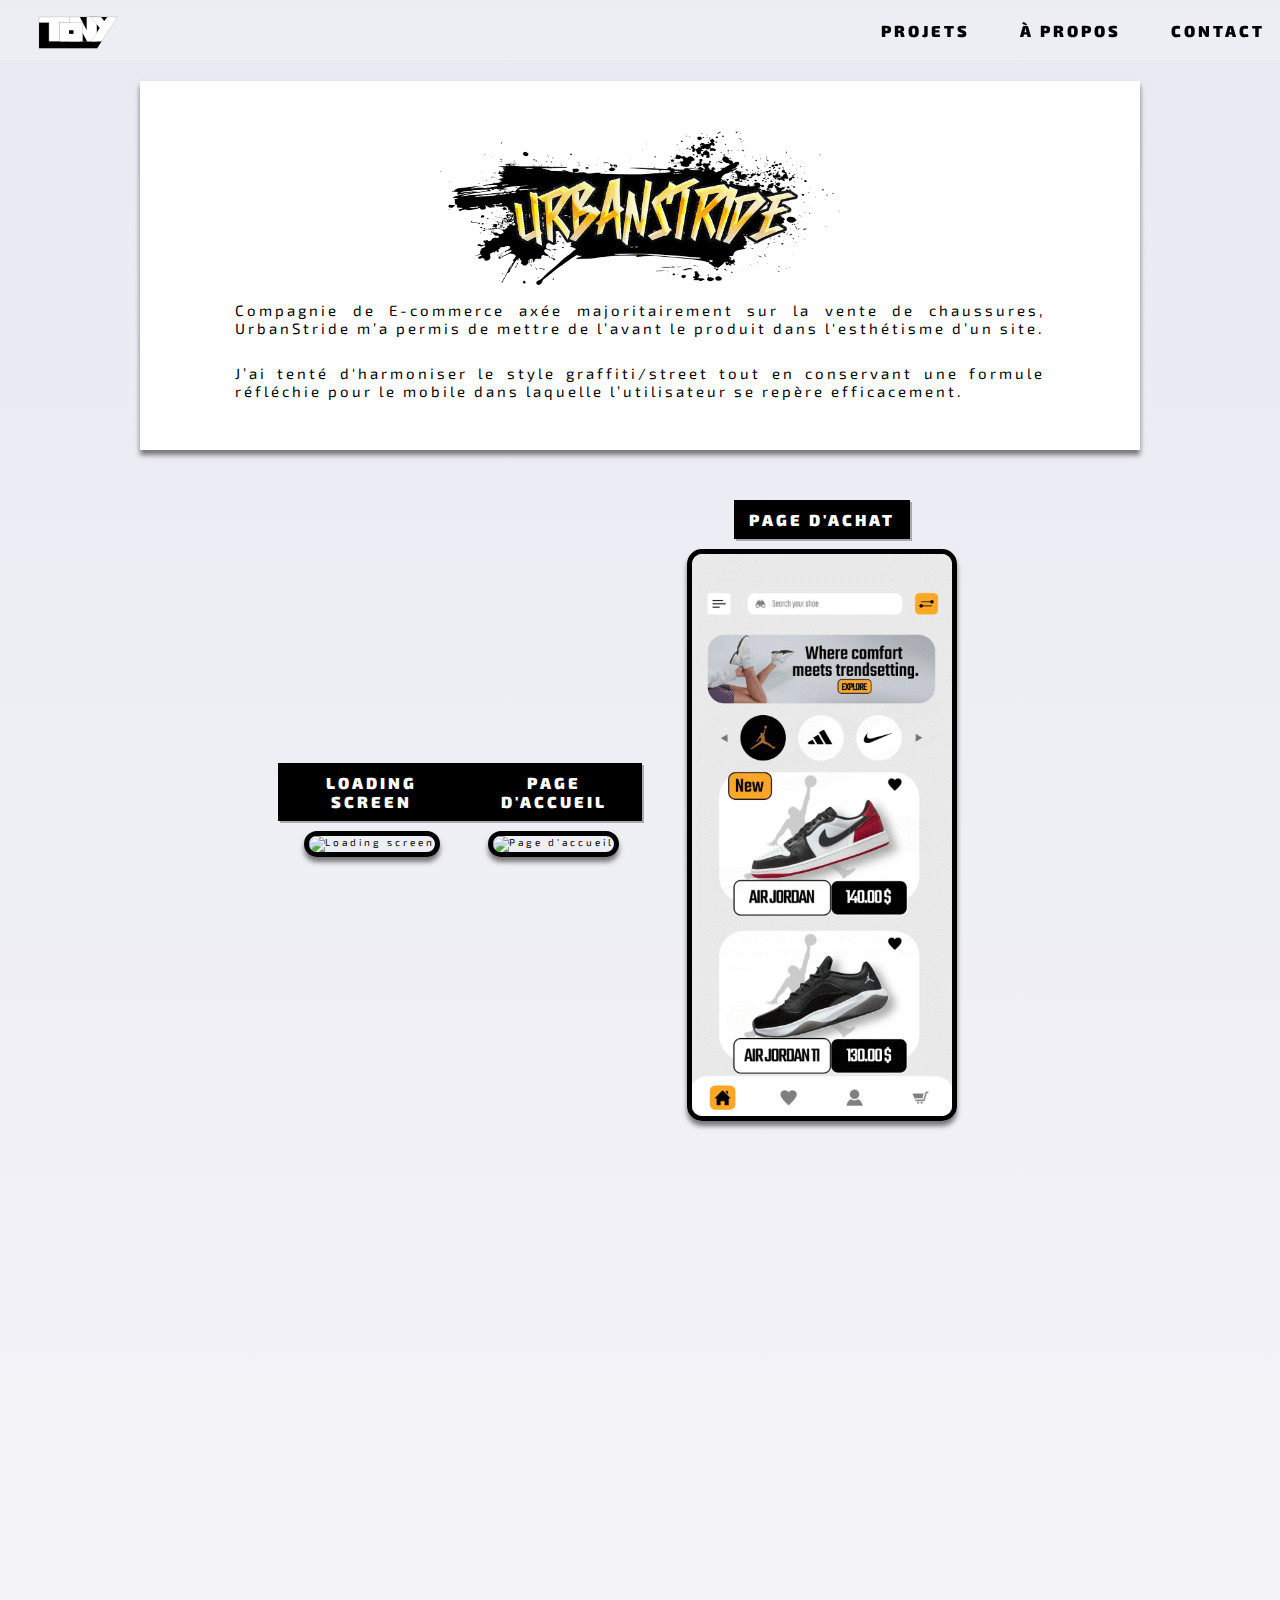
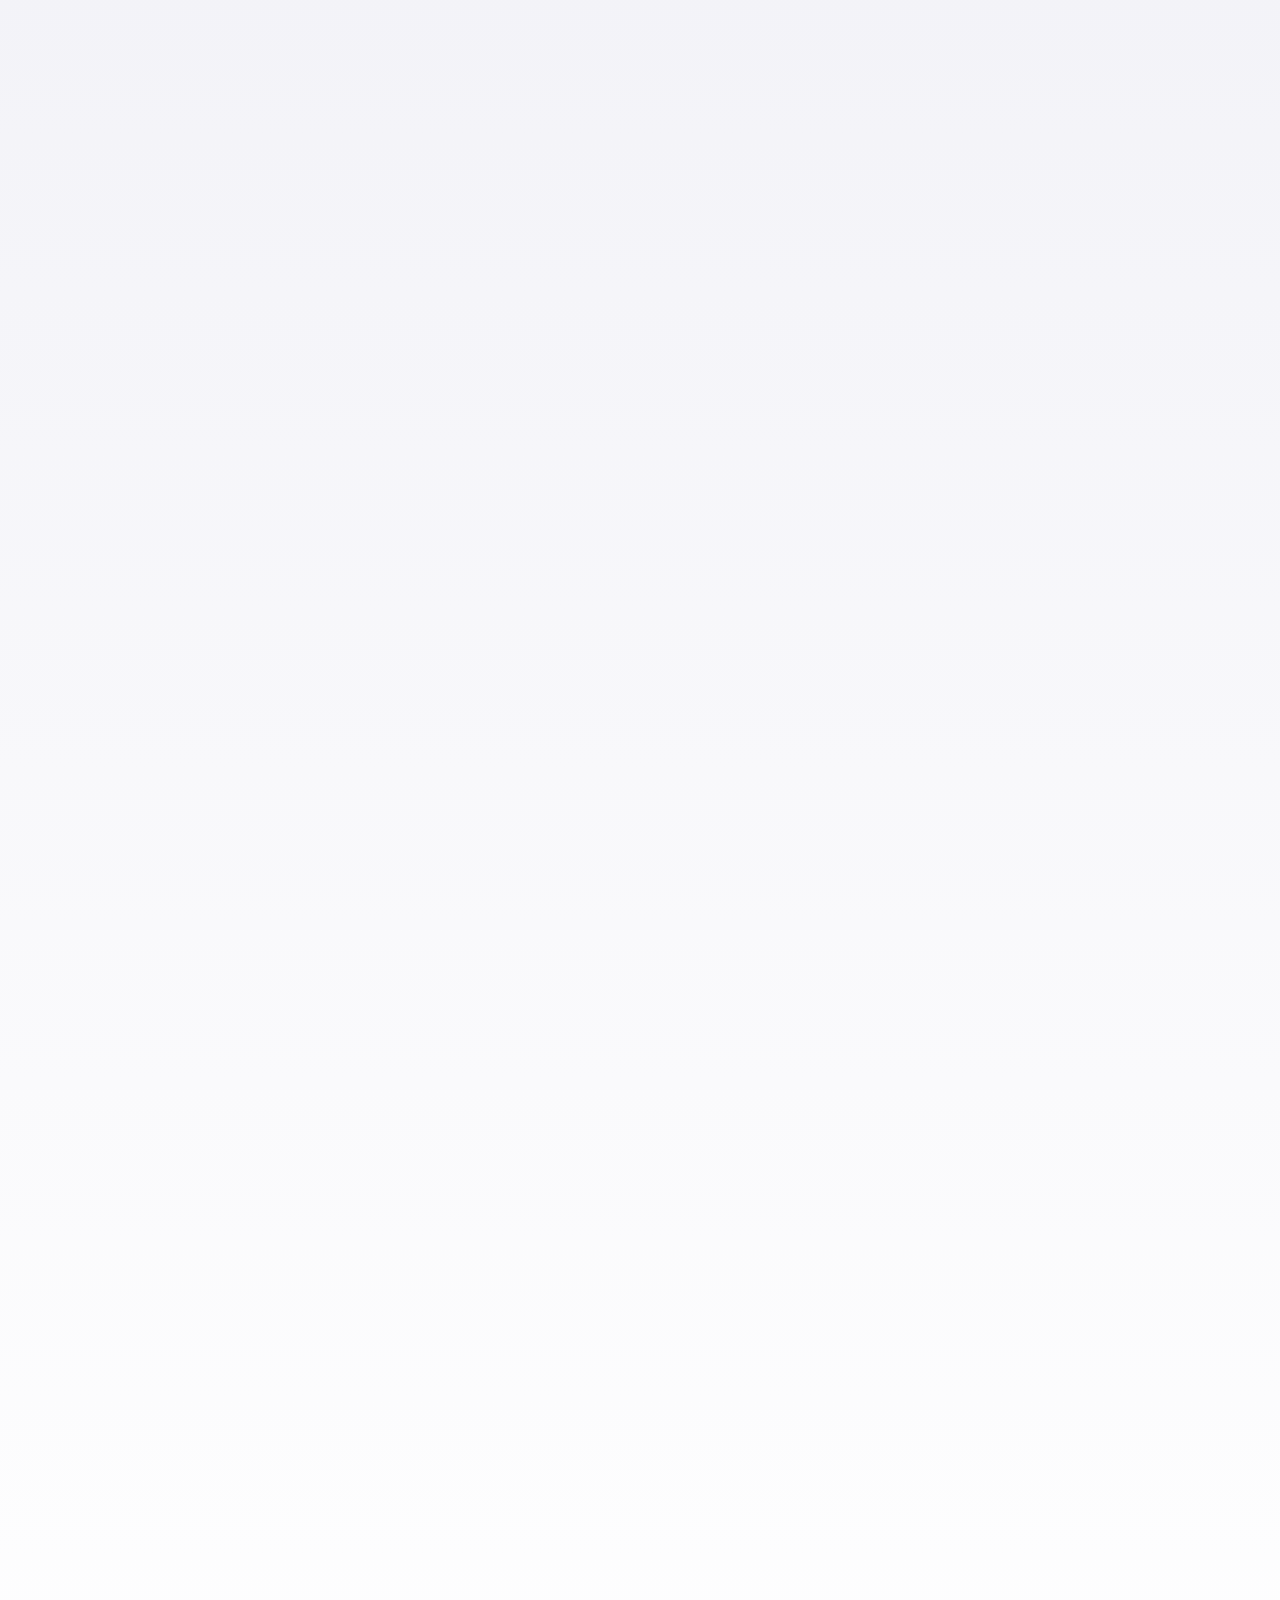
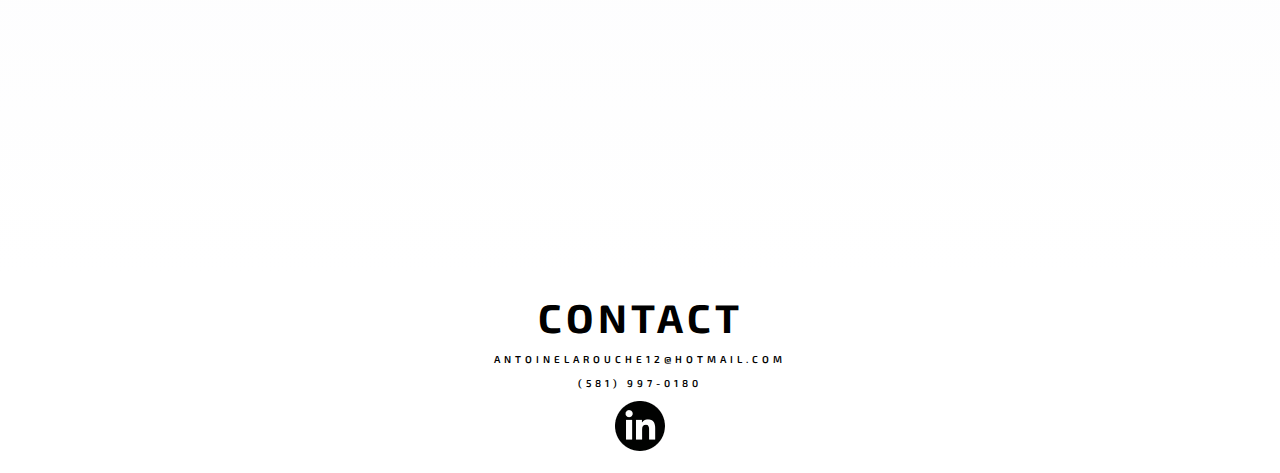
==== commit 938e025b: "Update 01.html" ====
--- a/01.html
+++ b/01.html
@@ -37,7 +37,7 @@
               </div>
 
             <li class="nav-item">
-                <a href="#àpropos" class="nav-link">À propos</a>
+                <a href="index.html#àpropos" class="nav-link">À propos</a>
             </li>
          
             <li class="nav-item">
@@ -64,7 +64,7 @@
         <br> 
         
         <p>J’ai tenté d'harmoniser le style graffiti/street tout en conservant 
-        une formule réfléchie pour le mobile dans lequel l’utilisateur se repère efficacement.</p>
+        une formule réfléchie pour le mobile dans laquelle l’utilisateur se repère efficacement.</p>
         </div>
         
 <div class="US-Body">
@@ -162,4 +162,4 @@
 
 
 
-</html>+</html>
--- a/styles.css
+++ b/styles.css
@@ -294,14 +294,23 @@
     display: flex;
     flex-direction: column;
     align-items: flex-start;
-    padding: 10rem 10rem;
     min-height: 40vh;
-    max-width: 100%;
     gap: 50px;
     z-index: 2;
     justify-content: flex-start;
 }
 
+.section {
+    max-width: 100%;
+    padding: 10rem 10rem;
+}
+
+.top-section {
+    max-width: 75%;
+    padding: 13rem 13rem;
+    
+}
+
 .ms-section {
     display: flex;
     justify-content: space-between;
@@ -311,9 +320,9 @@
     gap: 10%;
 }
 
-.ms-section > img {
-    max-width: 50%;
-    max-height: 40vh;
+.ms-section > img, .ms-section-reverse > img {
+    max-width: 60%;
+    max-height: 50vh;
     position: relative;
 }
 
@@ -331,13 +340,7 @@
 }
 
 .ms-section-motion {
-    gap: 10%;
-}
-
-.ms-section-reverse > img {
-    max-width: 50%;
-    max-height: 40vh;
-    position: relative;
+    gap: 20px;
 }
 
 .main-section-title {
@@ -395,15 +398,14 @@
 }
 
 
-.ms-text, .ms-text-motion {
+.ms-text, .ms-text-motion, .ms-text-reverse {
     display: flex;
     flex-direction: column;
     gap: 30px;
     background-color: #ffffff;
     padding: 5em;
     box-shadow: 0 5px 5px rgba(0, 0, 0, 0.5);
-    max-width: 100%;
-    min-width: 50%;
+    max-width: 35%;
 }
 
 .ms-text-motion {
@@ -429,7 +431,6 @@
     max-height: 5em;
     
 }
-
 
 /* footer */
 
@@ -664,8 +665,7 @@
     position: relative;
     width: 100%;
     overflow: hidden;
-    padding-top: 56.25%; /* 16:9 Aspect Ratio */
-    
+    padding-top: 56.25%; /* 16:9 Aspect Ratio */  
 }
   
 .responsive-iframe {
@@ -678,6 +678,18 @@
     height: 60%;
 }
 
+@media (max-width: 1750px) {
+
+    .top-section {
+      max-width: 100%;
+    }
+
+    .main-section-name > h1 {
+        font-size: 10rem;
+    }
+    
+}
+
 
 @media (max-width: 1400px) {
     .hero-section {
@@ -697,6 +709,34 @@
        align-self: center;
        margin-top: 0;
     }
+
+    .top-section {
+        max-width: 100%;
+        padding: 13rem 13rem;
+    }
+
+    .ms-text, .ms-text-reverse {
+        max-width: 100%;
+        min-width: 50%; 
+    }
+
+    .ms-text-motion {
+        max-width: 50%;
+    }
+
+
+    .ms-text {
+        margin-left: 10px;
+    }
+
+    .ms-text-reverse {
+        margin-right: 50px;
+    }
+
+    .responsive-iframe {
+       width: 100%;
+        height: 60%;
+    }
 }
 
 @media (max-width:1200px) {
@@ -707,6 +747,10 @@
 
     .main-section-name > h1 {
         display: none;
+    }
+
+    .ms-text-reverse {
+        margin-right: 10px;
     }
 
 }
@@ -727,7 +771,6 @@
 
    .nav-menu.active {
        left: 0;
-
    }
 
    .nav-item {
@@ -795,6 +838,11 @@
        width: 100%;
    }
 
+   .ms-text, .ms-text-reverse {
+    margin: 0;
+  
+   }
+
  .ms-text-motion {
     max-width: 100%;
     margin-bottom: 30px;
@@ -840,7 +888,7 @@
     padding: 2em 2em 2em 2em;
    }
 
-   .ms-text, .ms-text-motion {
+   .ms-text, .ms-text-motion, .ms-text-reverse {
     padding: 3em;
    }
 
@@ -940,4 +988,4 @@
         letter-spacing: 8px;   
     }
 
- }+ }
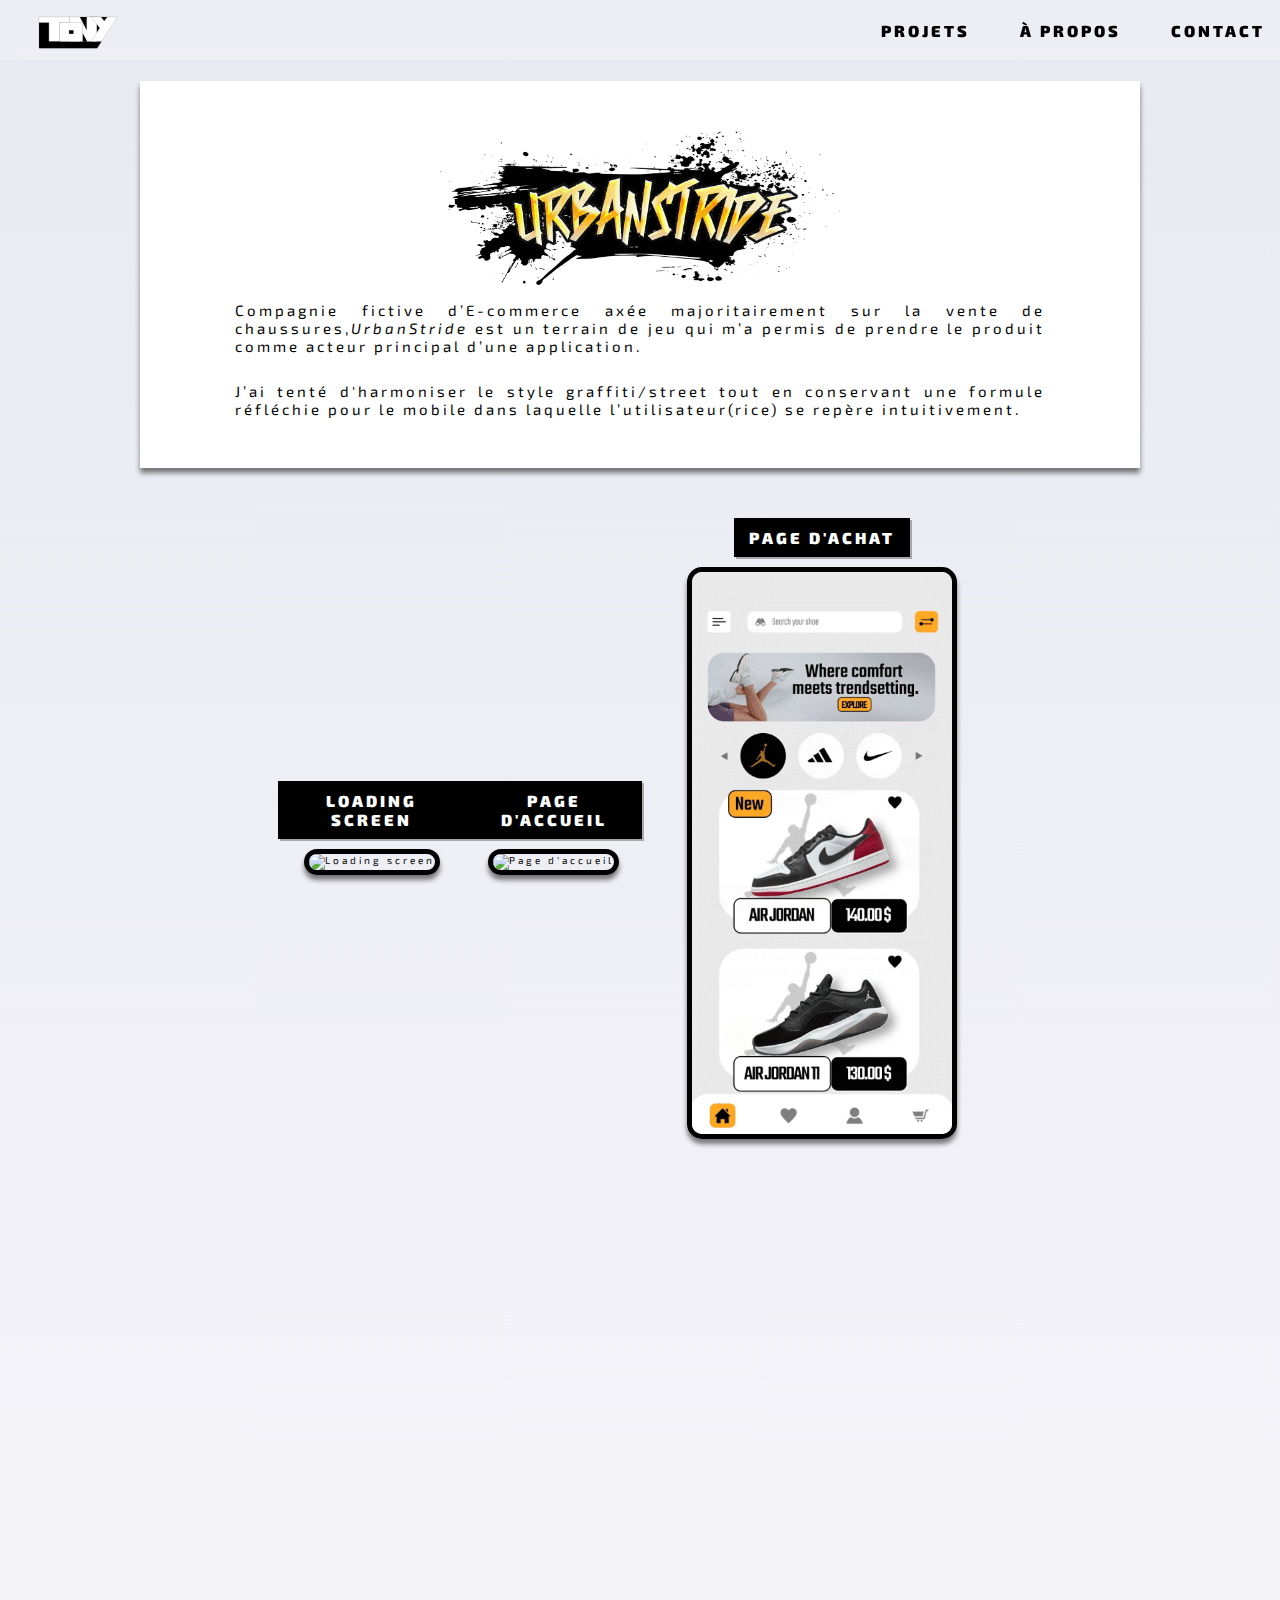
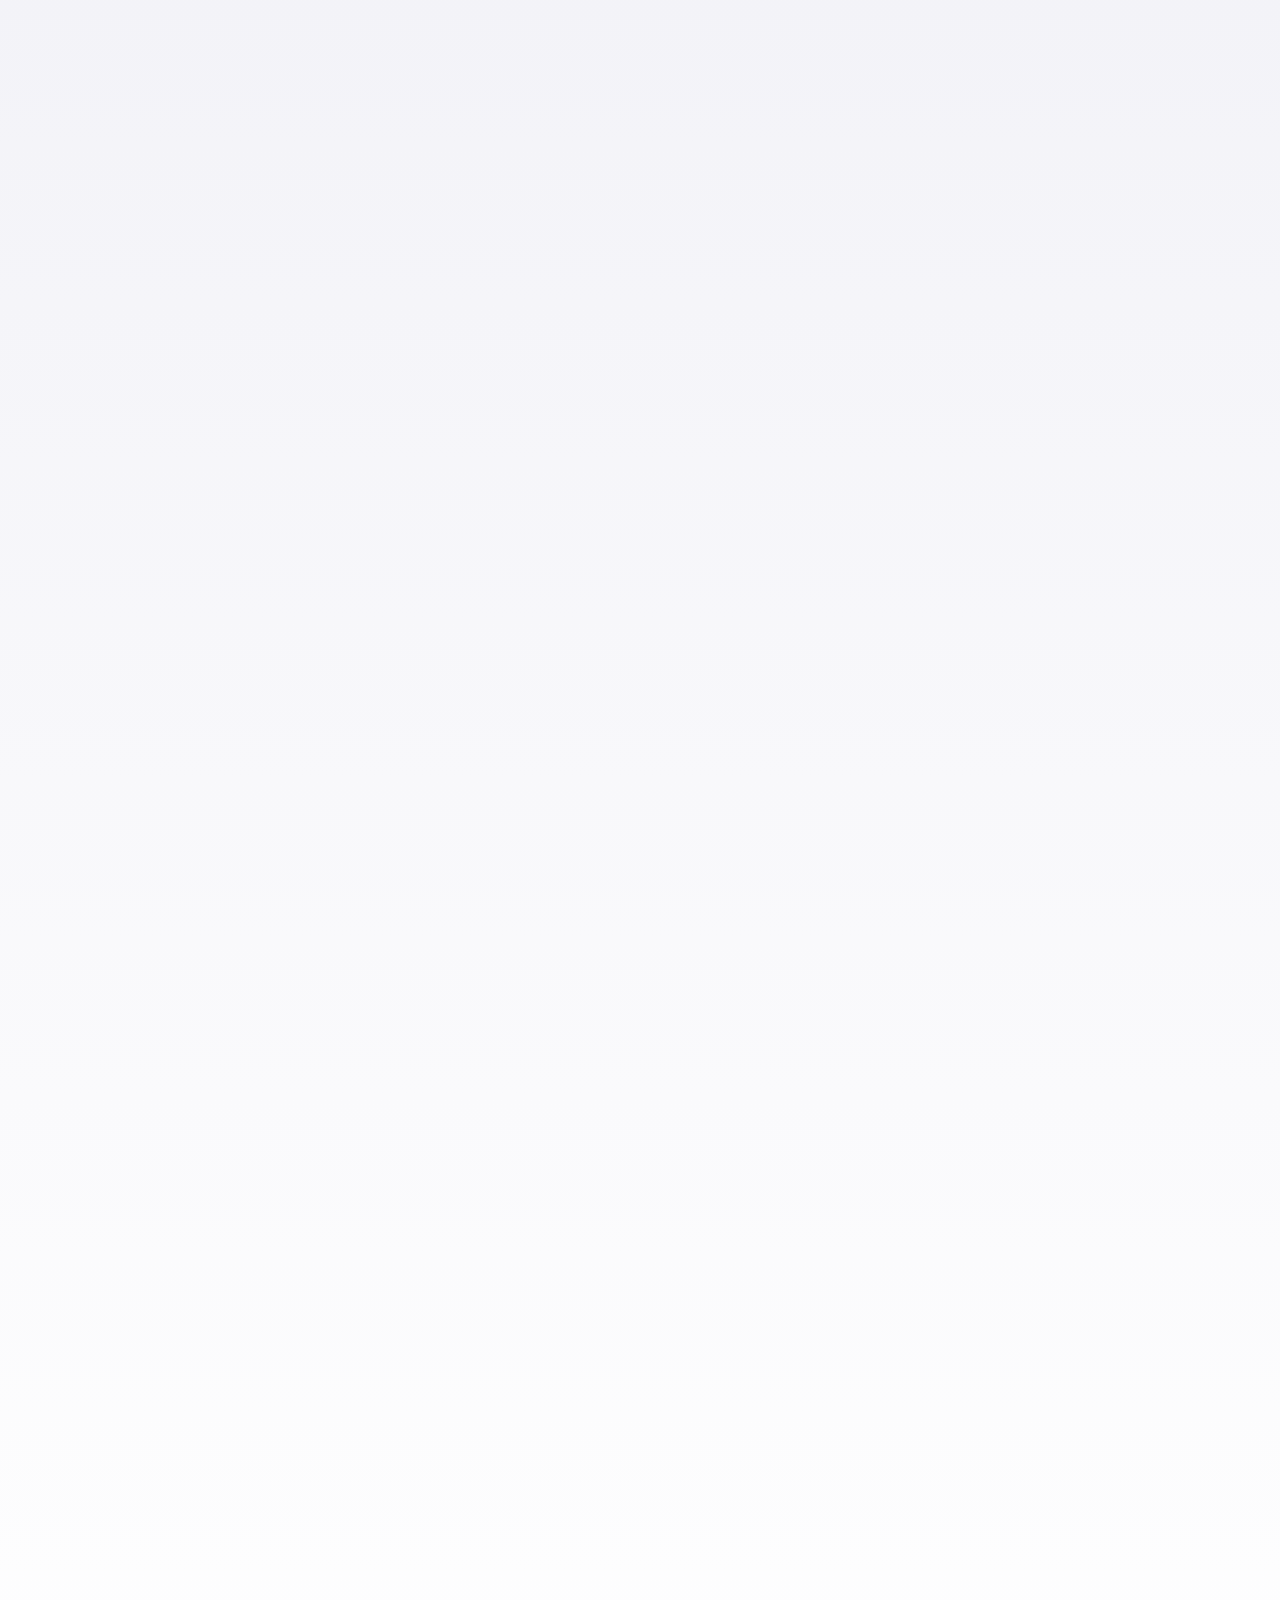
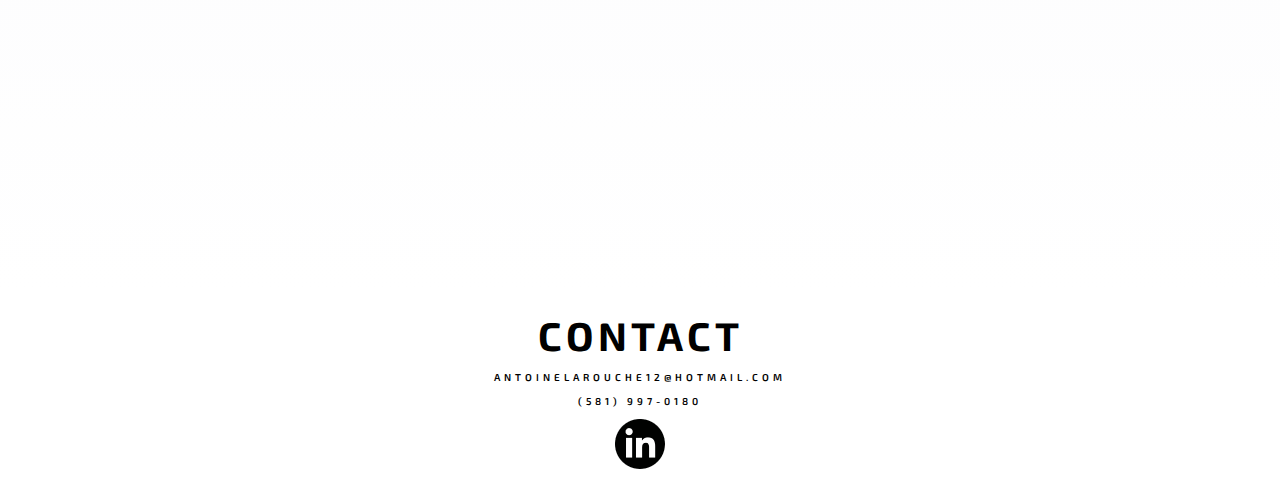
==== commit 6b183584: "Update 01.html" ====
--- a/01.html
+++ b/01.html
@@ -57,14 +57,11 @@
     <div class="main-US">
         <div class="Page-title">
         <img src="elements\img\US\UrbanStride-Logo_00000.png" class="responsive-logo">
-    <p>Compagnie de E-commerce axée majoritairement sur la vente de chaussures, 
-        UrbanStride m’a permis de mettre de l’avant le produit dans l'esthétisme 
-        d’un site.</p>
+    <p>Compagnie fictive d’E-commerce axée majoritairement sur la vente de chaussures,<i>UrbanStride</i> est un terrain de jeu qui m’a permis de prendre le produit comme acteur principal d’une application.</p>
         
         <br> 
         
-        <p>J’ai tenté d'harmoniser le style graffiti/street tout en conservant 
-        une formule réfléchie pour le mobile dans laquelle l’utilisateur se repère efficacement.</p>
+        <p>J’ai tenté d'harmoniser le style graffiti/street tout en conservant une formule réfléchie pour le mobile dans laquelle l’utilisateur(rice) se repère intuitivement.</p>
         </div>
         
 <div class="US-Body">
@@ -118,7 +115,7 @@
 
 <div class="hidden">
     <div class="Page-title-Section">
-        <p>L’application se doit de respirer et d’être épurée tout en offrant le plus de contenu/de possibilité de recherche à son visiteur. L’ajout de menu glissant vient permettre le mariage entre ces deux concepts.</p>
+        <p>L’application se doit de respirer et d’être épurée tout en offrant le maximum de possibilités de recherche. L’ajout de menus glissants vient ainsi permettre le mariage entre ces deux oppositions.</p>
       </div>
 </div>
 
@@ -141,7 +138,7 @@
 
     <div class="hidden">
         <div class="Page-title-Section">
-            <p>Au travers des fonctionnalités de la barre de navigation, l’utilisateur peut explorer ses paramètres personnels tels que ses favoris, son compte et son panier. Au travers de l’onglet <i>Compte</i> l’utilisateur peut reprendre le suivi de ses commandes.</p>
+            <p>Au travers des fonctionnalités de la barre de navigation, l’utilisateur(rice) peut explorer ses paramètres personnels tels que ses favoris, son compte et son panier. Au travers de l’onglet <i>Compte</i> l’utilisateur(rice) peut reprendre le suivi de ses commandes récentes.</p>
           </div>
     </div>
 </div>
--- a/styles.css
+++ b/styles.css
@@ -306,14 +306,14 @@
 }
 
 .top-section {
-    max-width: 75%;
-    padding: 13rem 13rem;
+    max-width: 100%;
+    padding: 8% 10% 5% 12%;
     
 }
 
 .ms-section {
     display: flex;
-    justify-content: space-between;
+    justify-content: space-around;
     width: 100%;
     align-items: center;
     justify-content: center;
@@ -329,7 +329,7 @@
 
 .ms-section-reverse, .ms-section-motion {
     display: flex;
-    justify-content: space-between;
+    justify-content: space-around;
     max-width: 100%;
     align-items: center;
     justify-content: center;
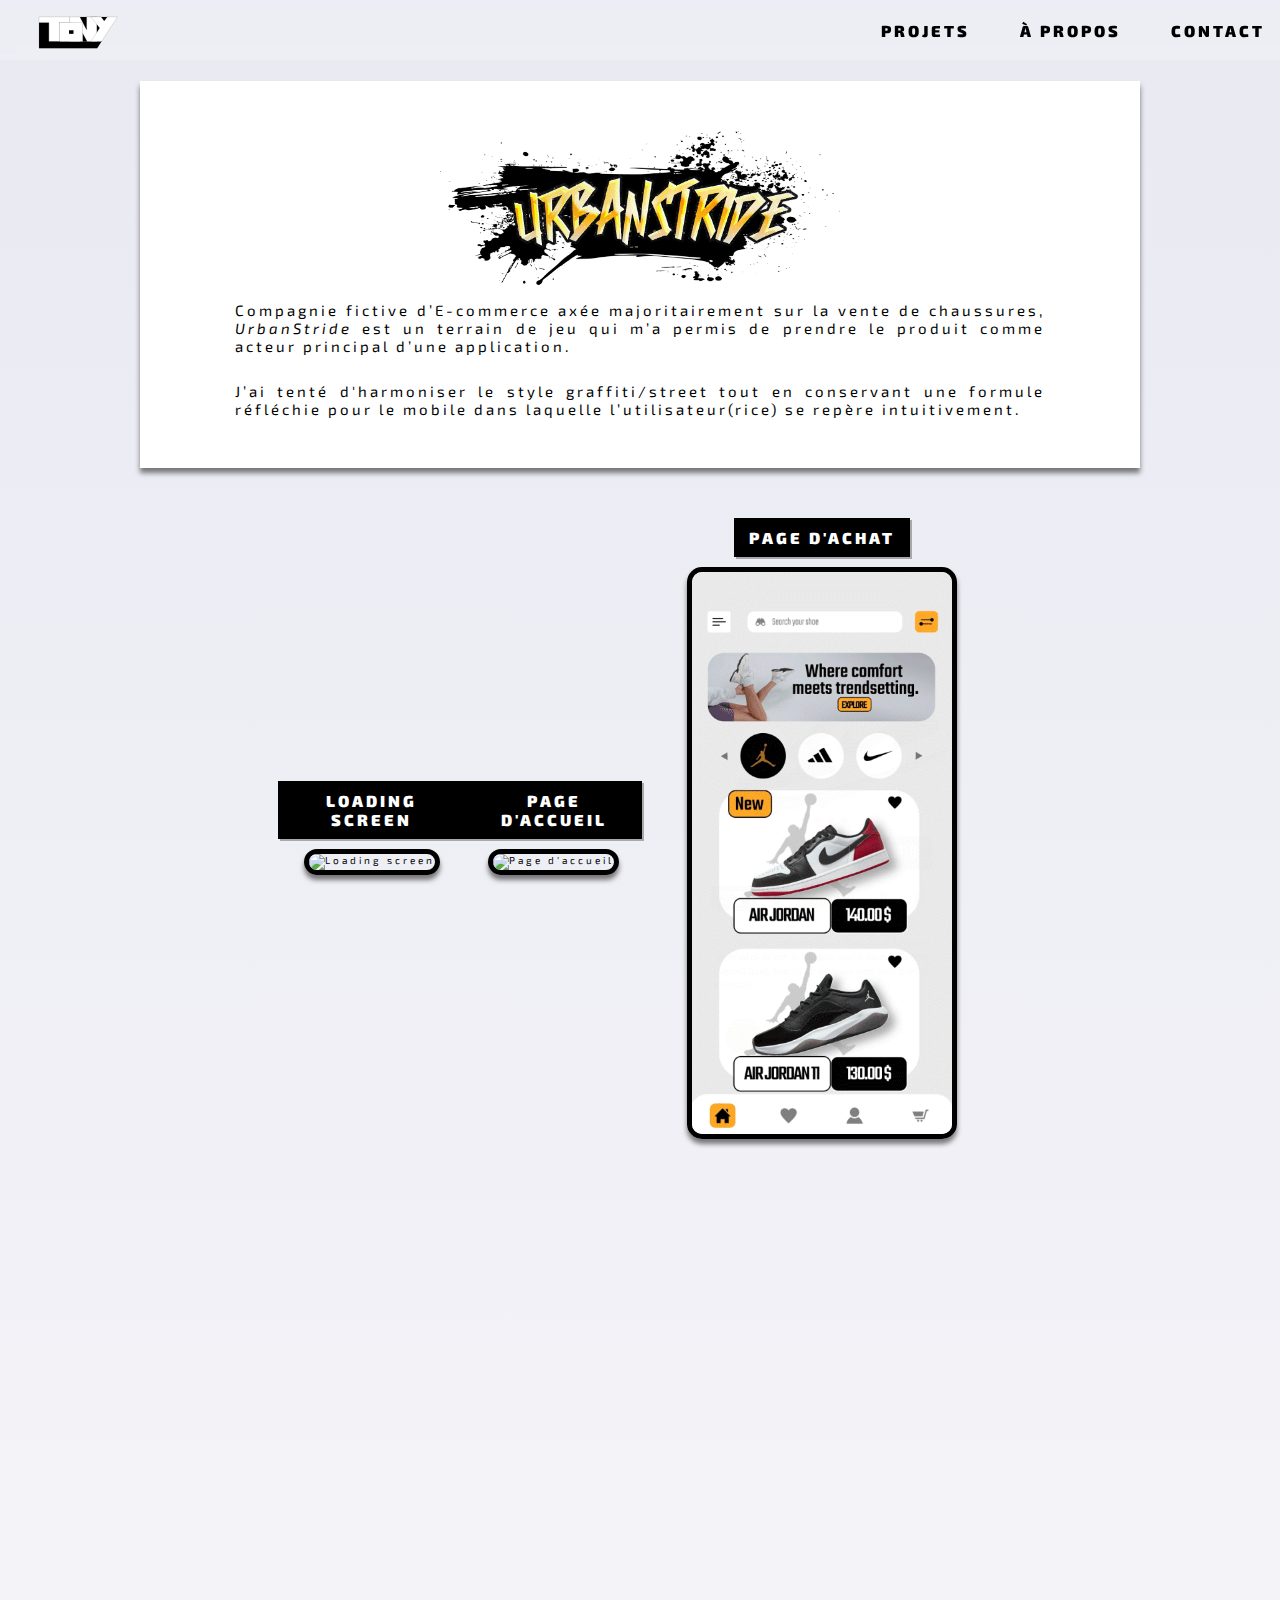
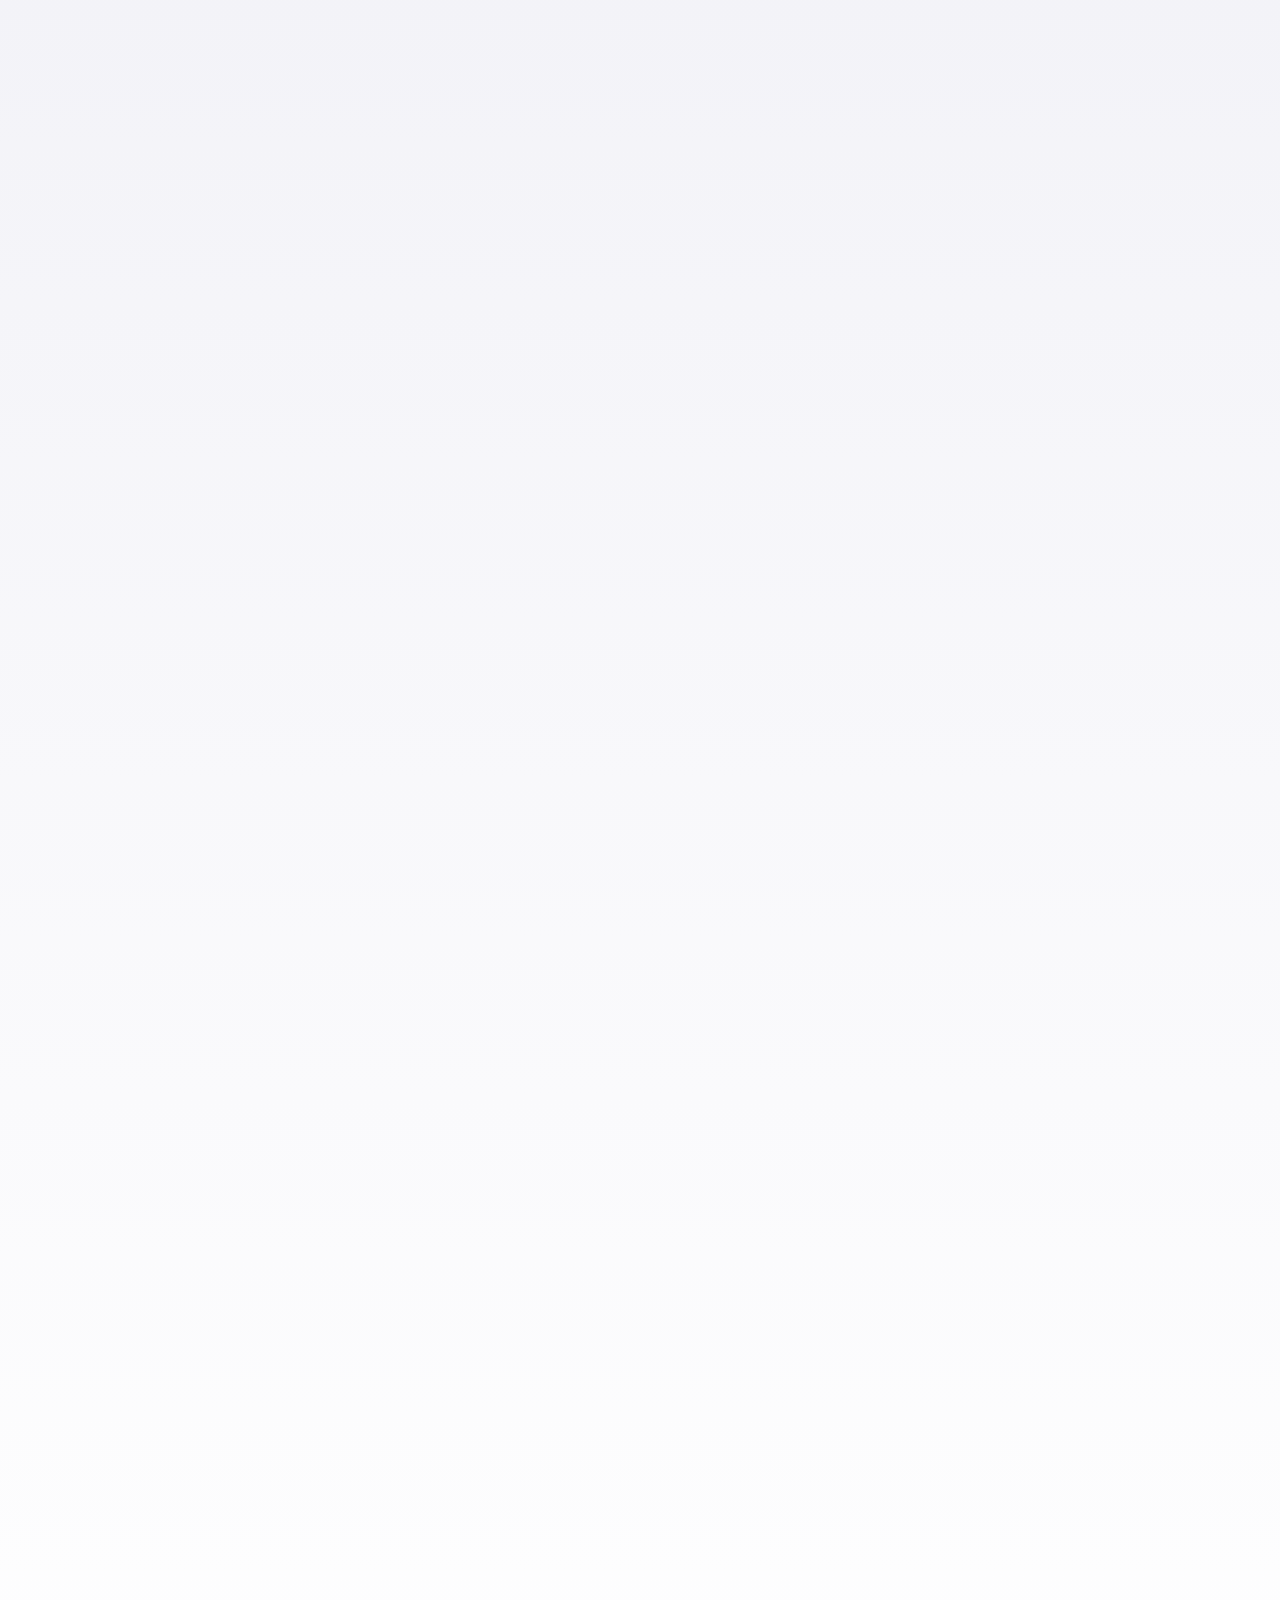
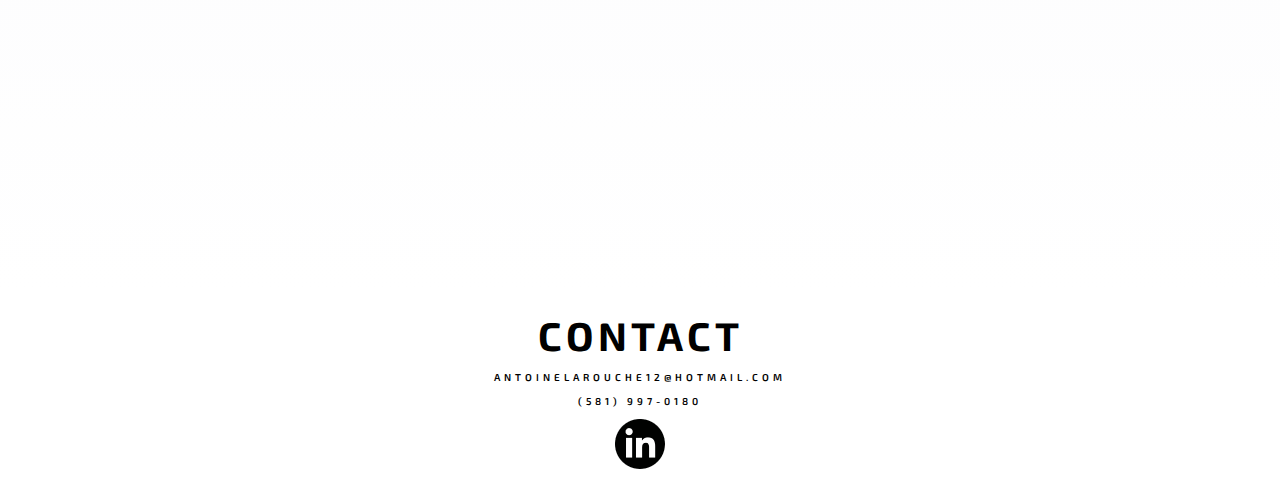
==== commit 4c3d88af: "Update 01.html" ====
--- a/01.html
+++ b/01.html
@@ -57,7 +57,7 @@
     <div class="main-US">
         <div class="Page-title">
         <img src="elements\img\US\UrbanStride-Logo_00000.png" class="responsive-logo">
-    <p>Compagnie fictive d’E-commerce axée majoritairement sur la vente de chaussures,<i>UrbanStride</i> est un terrain de jeu qui m’a permis de prendre le produit comme acteur principal d’une application.</p>
+    <p>Compagnie fictive d’E-commerce axée majoritairement sur la vente de chaussures, <i>UrbanStride</i> est un terrain de jeu qui m’a permis de prendre le produit comme acteur principal d’une application.</p>
         
         <br> 
         
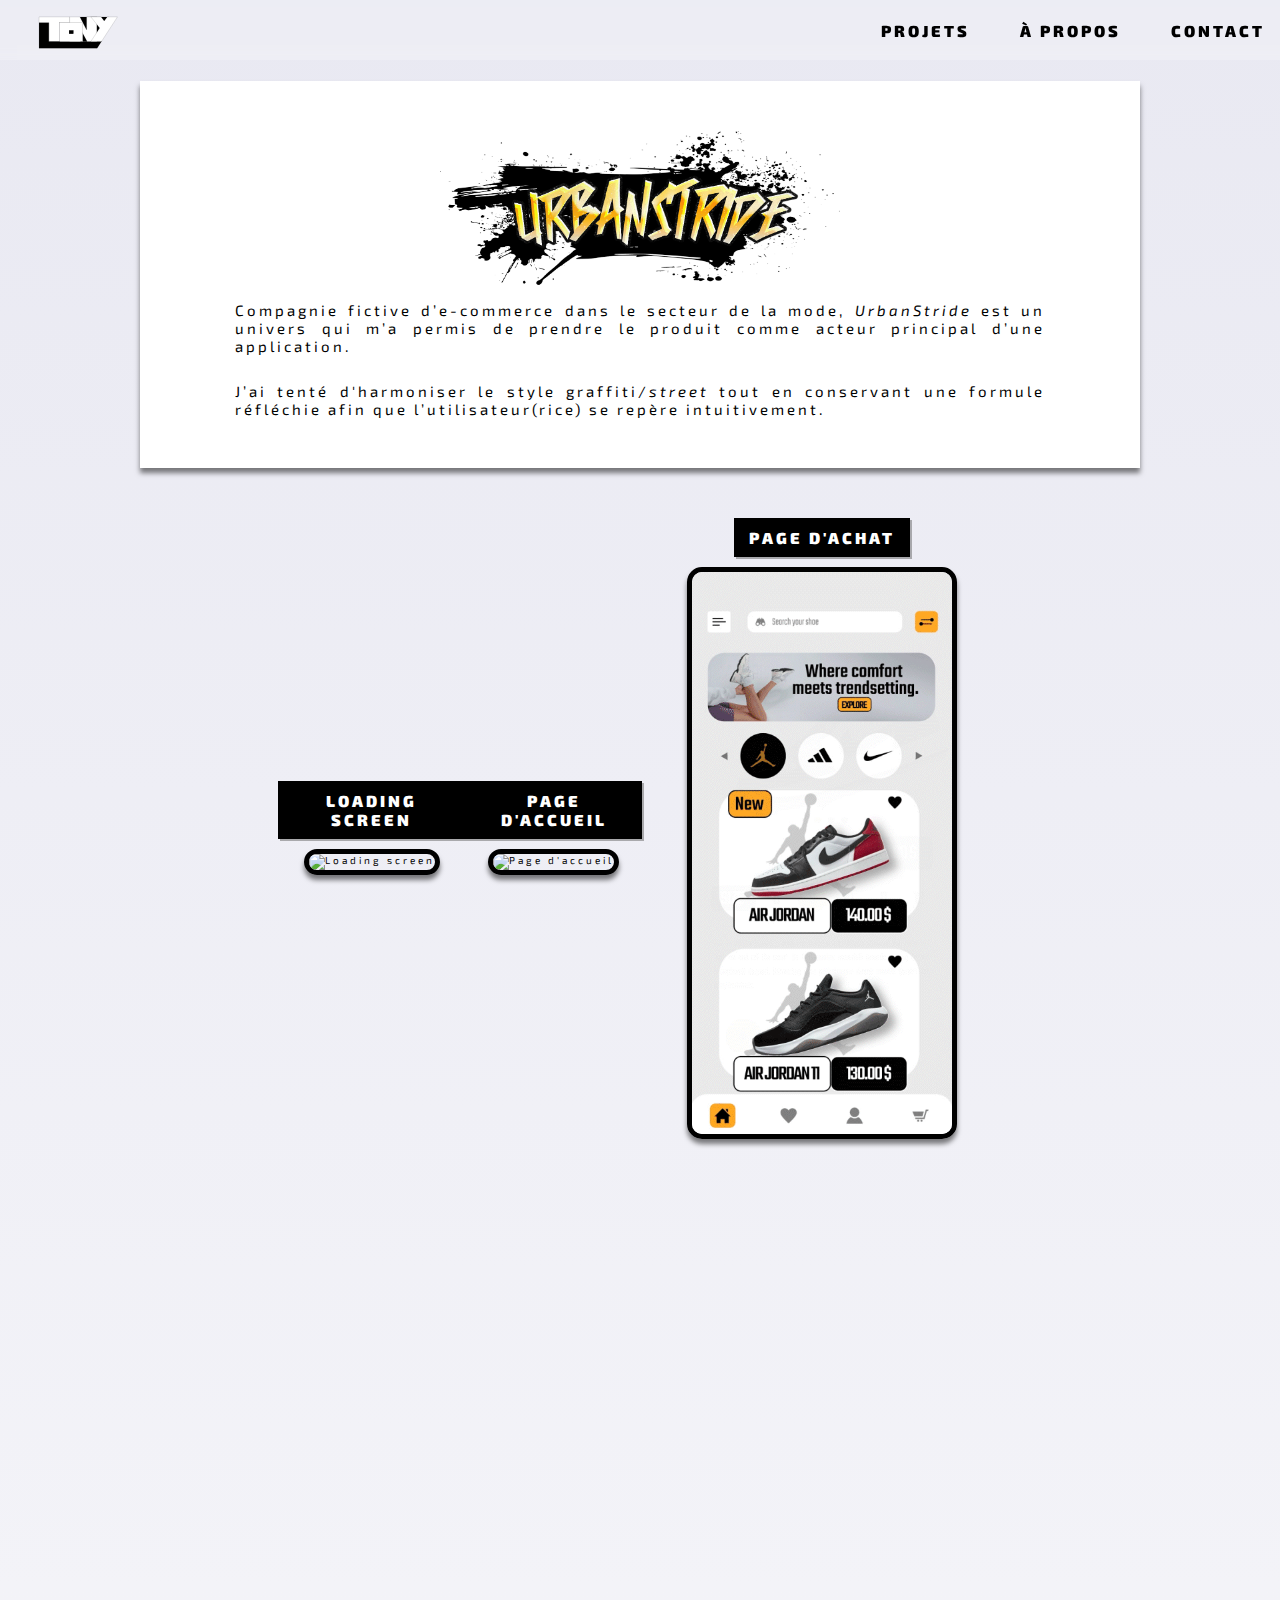
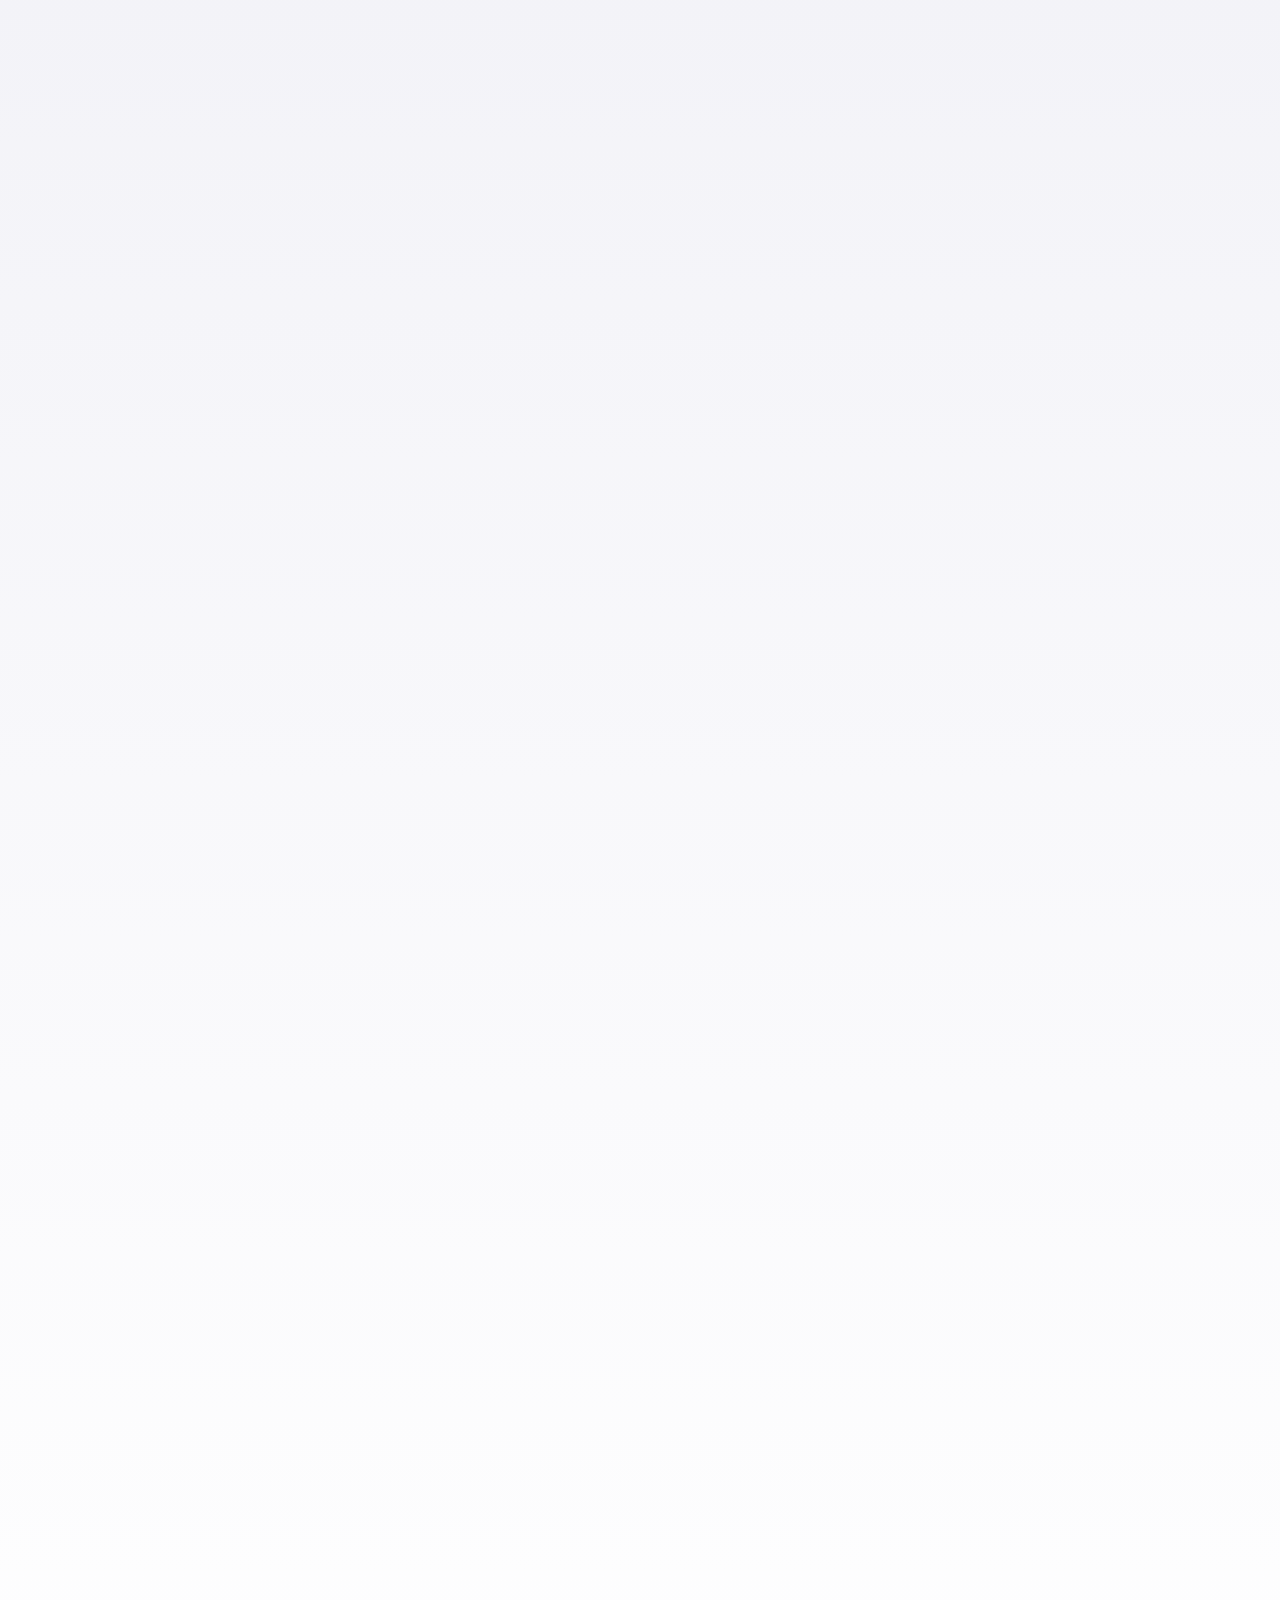
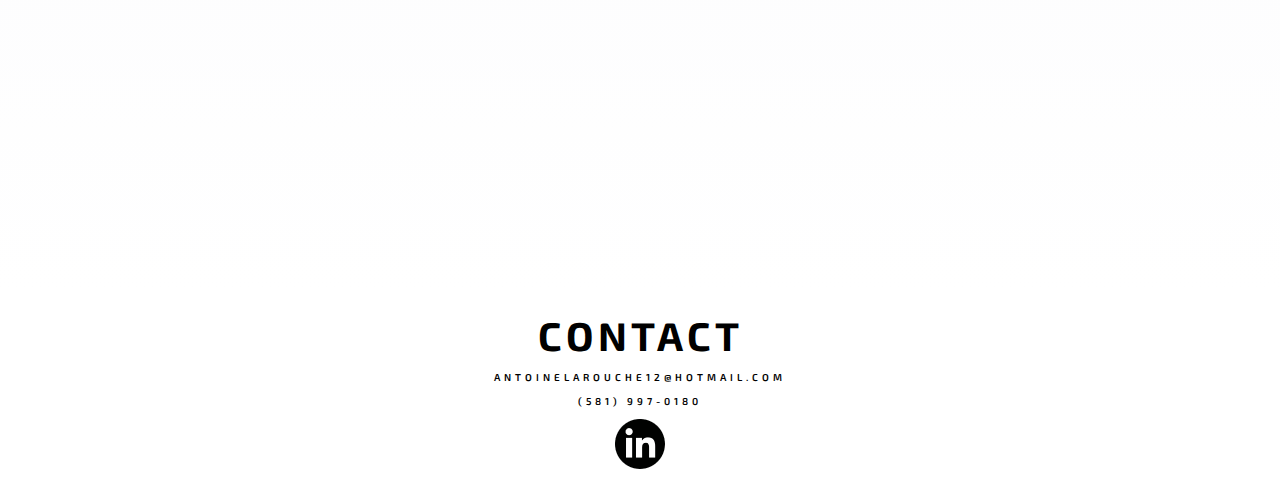
==== commit 2f10b044: "Update 01.html" ====
--- a/01.html
+++ b/01.html
@@ -57,11 +57,11 @@
     <div class="main-US">
         <div class="Page-title">
         <img src="elements\img\US\UrbanStride-Logo_00000.png" class="responsive-logo">
-    <p>Compagnie fictive d’E-commerce axée majoritairement sur la vente de chaussures, <i>UrbanStride</i> est un terrain de jeu qui m’a permis de prendre le produit comme acteur principal d’une application.</p>
+    <p>Compagnie fictive d’e-commerce dans le secteur de la mode, <i>UrbanStride</i> est un univers qui m’a permis de prendre le produit comme acteur principal d’une application.</p>
         
         <br> 
         
-        <p>J’ai tenté d'harmoniser le style graffiti/street tout en conservant une formule réfléchie pour le mobile dans laquelle l’utilisateur(rice) se repère intuitivement.</p>
+        <p>J’ai tenté d'harmoniser le style graffiti/<i>street</i> tout en conservant une formule réfléchie afin que l’utilisateur(rice) se repère intuitivement.</p>
         </div>
         
 <div class="US-Body">
@@ -138,7 +138,7 @@
 
     <div class="hidden">
         <div class="Page-title-Section">
-            <p>Au travers des fonctionnalités de la barre de navigation, l’utilisateur(rice) peut explorer ses paramètres personnels tels que ses favoris, son compte et son panier. Au travers de l’onglet <i>Compte</i> l’utilisateur(rice) peut reprendre le suivi de ses commandes récentes.</p>
+            <p>Au travers des fonctionnalités de la barre de navigation, l’utilisateur(rice) peut explorer ses paramètres personnels tels que ses favoris, son compte et son panier. À partir de l’onglet <i>Compte</i> l’utilisateur(rice) peut reprendre le suivi de ses commandes récentes.</p>
           </div>
     </div>
 </div>
